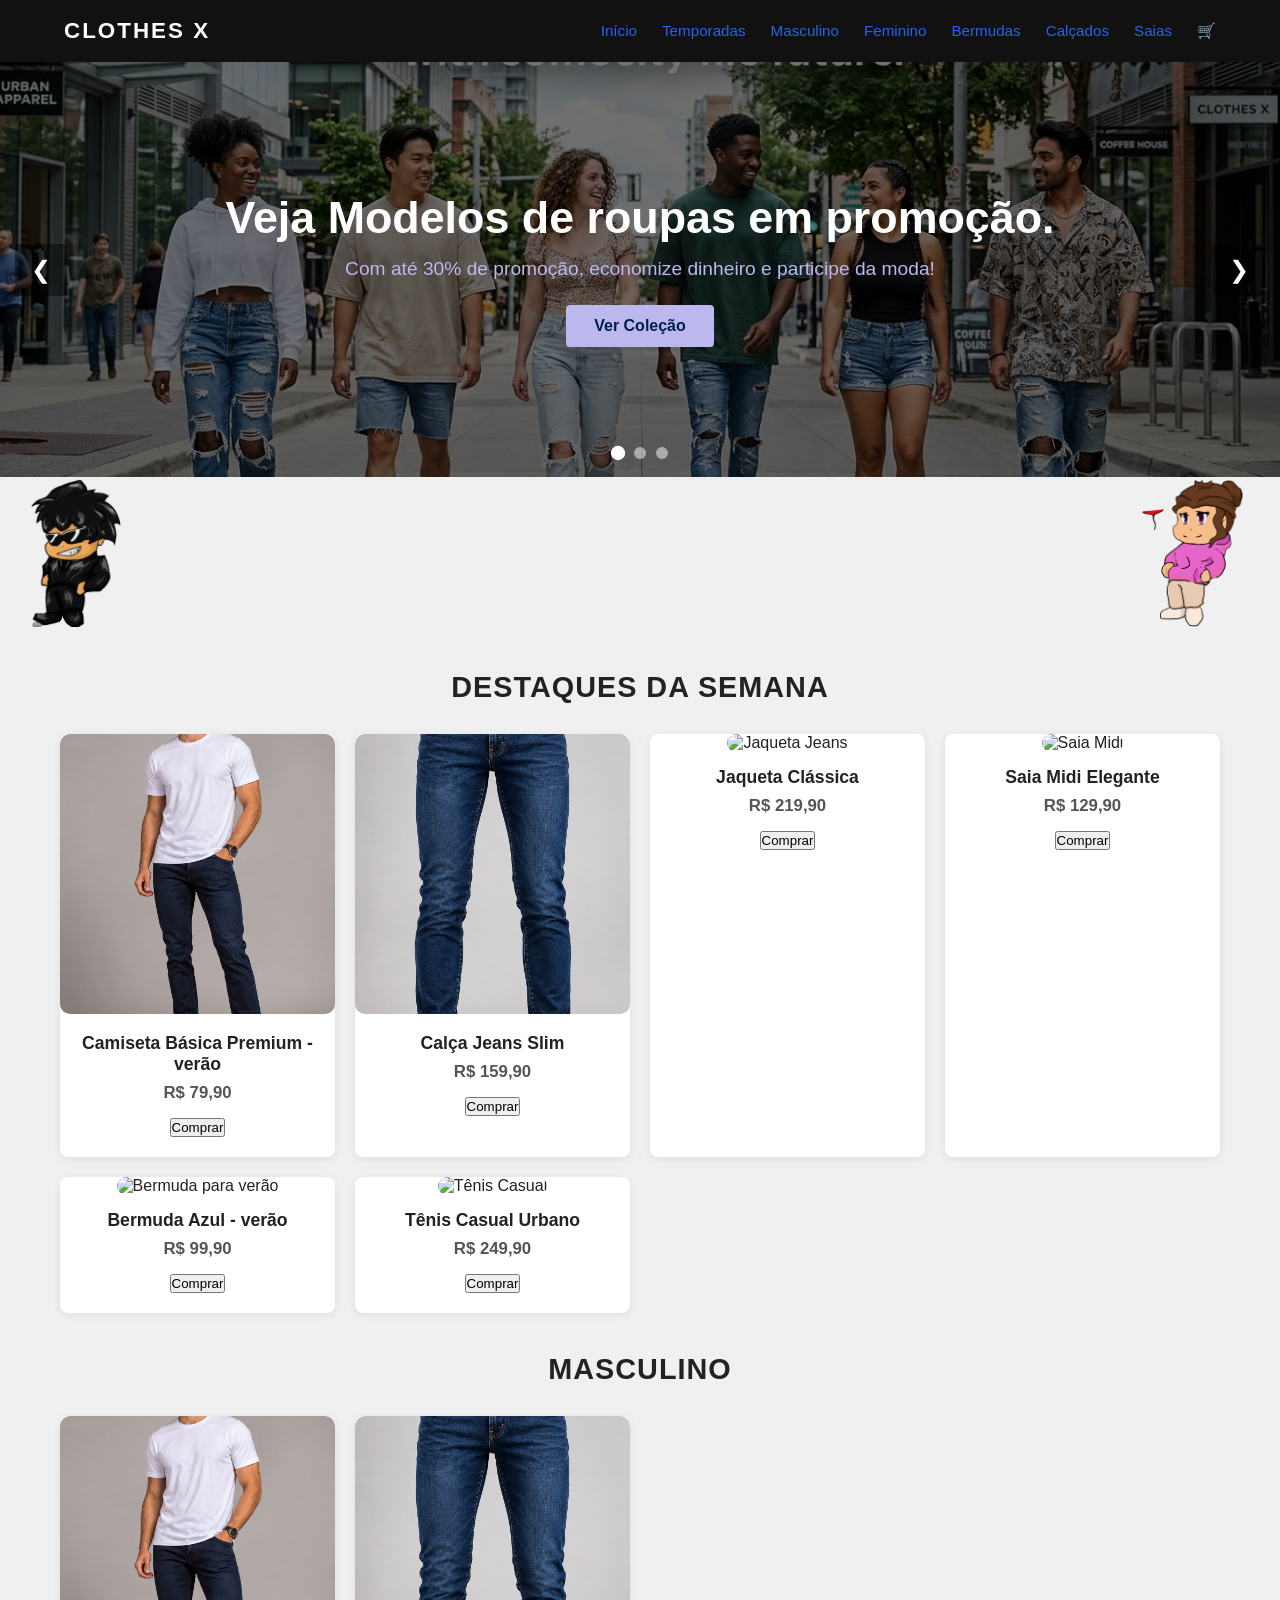
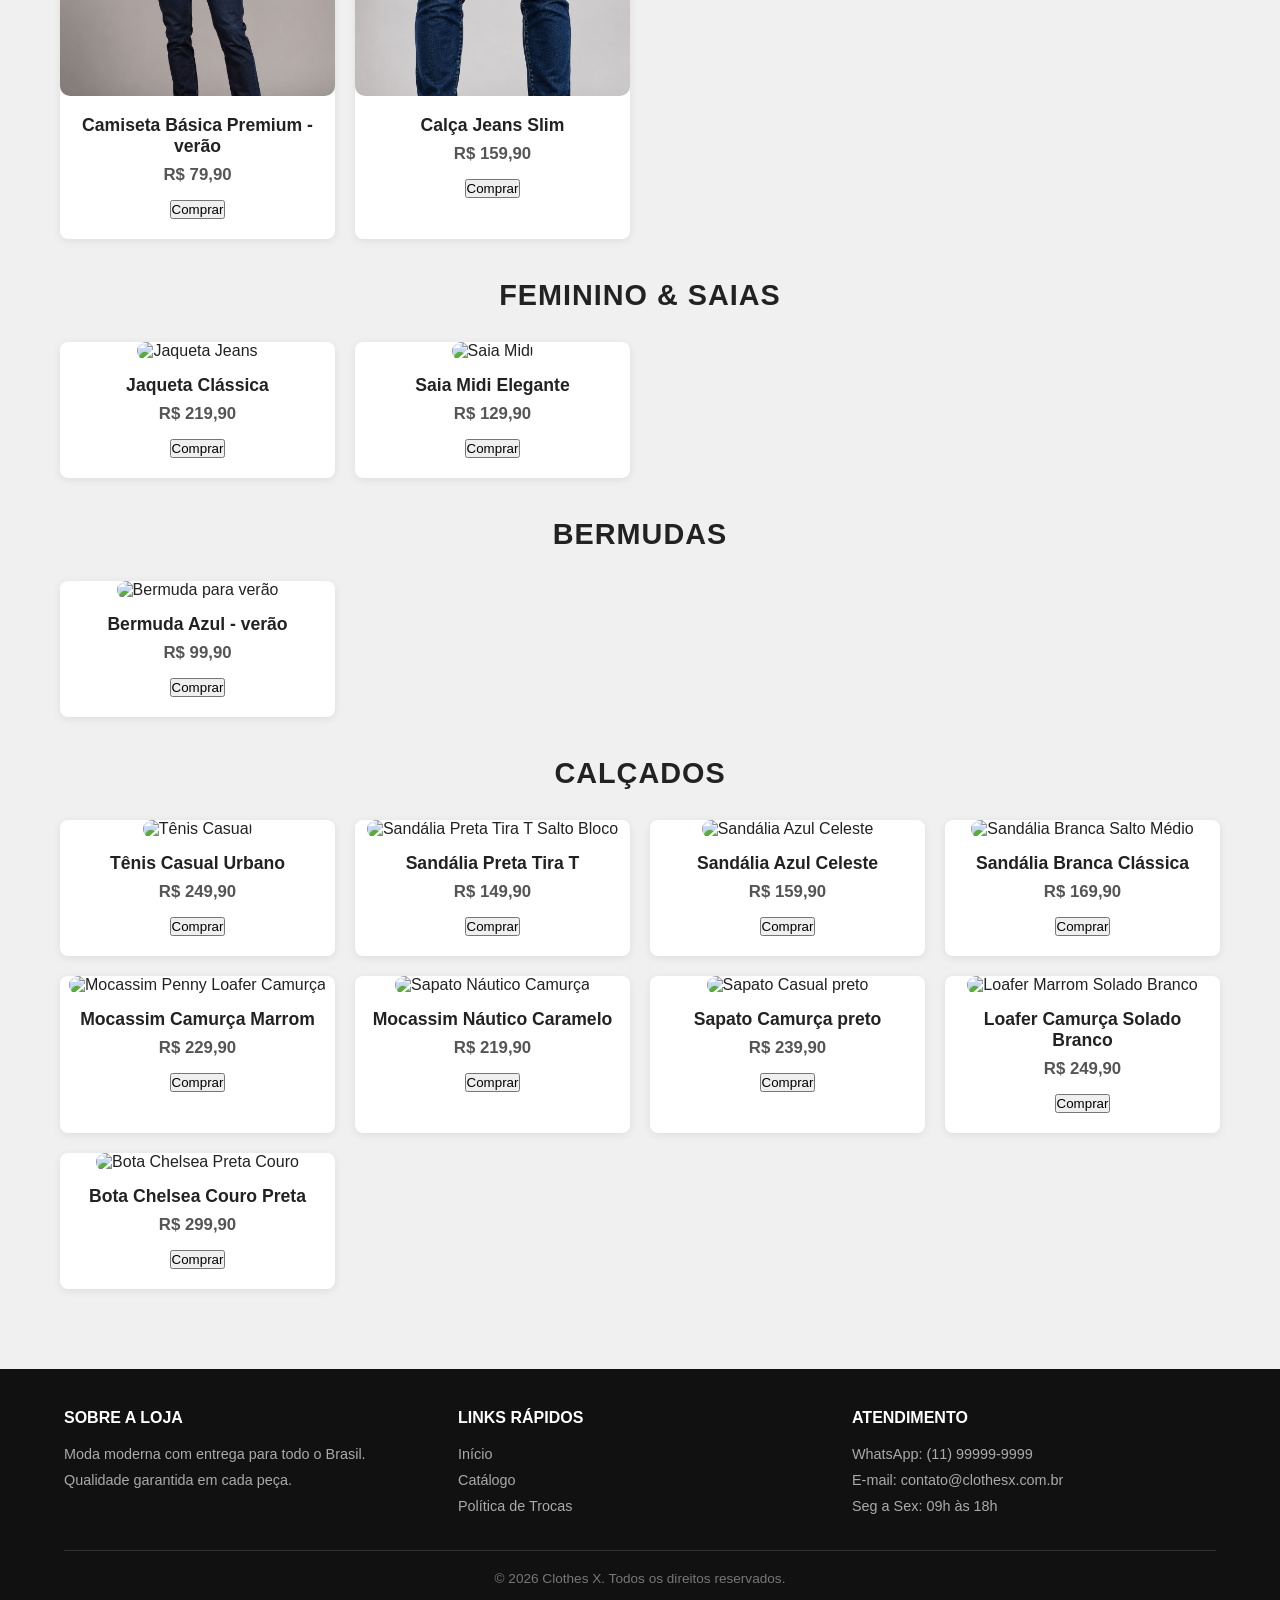
==== index.html @ 0aa99f35 "nao acabou :(" ====
<!DOCTYPE html>
<html lang="pt-br">
<head>
  <meta charset="UTF-8">
  <meta name="viewport" content="width=device-width, initial-scale=1.0">
  <title>Página inicial Clothes X</title>
  <link rel="stylesheet" href="style.css">
</head>
<body>

  <header>
    <div class="logo">Clothes X</div>
    <button class="menu-toggle" id="btn-menu" aria-label="Abrir Menu">☰</button>
    <nav id="menu-navegacao">
      <ul>
        <li><a href="#inicio" data-categoria="todos">Início</a></li>
        <li><a href="#produtos" data-categoria="temporadas">Temporadas</a></li>
        <li><a href="#secao-masculino" data-categoria="masculino">Masculino</a></li>
        <li><a href="#secao-feminino" data-categoria="feminino">Feminino</a></li>
        <li><a href="#secao-bermudas" data-categoria="bermudas">Bermudas</a></li>
        <li><a href="#secao-calcados" data-categoria="calcados">Calçados</a></li>
        <li><a href="#secao-feminino" data-categoria="saias">Saias</a></li>
        <li><a href="carrinho.html">🛒</a></li>
      </ul>
    </nav>
  </header>

  <main id="inicio">
    <section class="carrossel" aria-label="Destaques da Loja">
      <div class="slides-container" id="slides-container">
        <div class="slide" style="background-image: linear-gradient(rgba(0,0,0,0.55), rgba(0,0,0,0.55)), url(img/carrosel_economico.jpg);">
          <h1>Veja Modelos de roupas em promoção.</h1>
          <p>Com até 30% de promoção, economize dinheiro e participe da moda!</p>
          <a href="#produtos" class="btn-destaque">Ver Coleção</a>
        </div>

        <div class="slide" style="background-image: linear-gradient(rgba(0,0,0,0.55), rgba(0,0,0,0.55)), url(img/carrosel_temporada.jpg);">
          <h1>Modelos da Temporada</h1>
          <p>Acompanhe os modelos mais recentes e belos na época do verão e inverno.</p>
          <a href="#produtos" class="btn-destaque">Acompanhar Agora</a>
        </div>

        <div class="slide" style="background-image: linear-gradient(rgba(0,0,0,0.55), rgba(0,0,0,0.55)), url(img/carrosel_Terceiro.jpg);">
          <h1>Principais Buscas</h1>
          <p>Acompanhe os modelos de roupas mais acessados.</p>
          <a href="#produtos" class="btn-destaque">Visualizar Agora</a>
        </div>
      </div>

      <button class="seta seta-esquerda" id="btn-anterior" aria-label="Slide anterior">❮</button>
      <button class="seta seta-direita" id="btn-proximo" aria-label="Próximo slide">❯</button>

      <div class="indicadores" id="indicadores">
        <button class="bolinha ativa" data-index="0" aria-label="Ir para slide 1"></button>
        <button class="bolinha" data-index="1" aria-label="Ir para slide 2"></button>
        <button class="bolinha" data-index="2" aria-label="Ir para slide 3"></button>
      </div>
    </section>

    <section style="justify-content: space-between; display: flex; flex-direction: row;">
      <div>
        <img src="img/animate1.gif" alt="modelihos animados" width="150px" height="150px">
      </div>
      <div>
        <img src="img/animate2.gif" alt="modelihos animados" width="150px" height="150px">
      </div>
    </section>
      
    <section class="vitrine" id="produtos">
      <h2>Destaques da Semana</h2>
      <div class="grade-produtos" id="vitrine-destaques"></div>
    </section>

    <section class="vitrine" id="secao-masculino">
      <h2>Masculino</h2>
      <div class="grade-produtos">
        <div class="card-produto" id="produto1" data-views="0" data-categoria="masculino">
          <img src="img/produto1-camisa-casual-branca.png" alt="Camiseta Básica para verão">
          <h3>Camiseta Básica Premium - verão</h3>
          <p class="preco">R$ 79,90</p>
          <a href="#Camiseta_Básica_Premium-verão" style="color: black; text-decoration: none;"><button type="button">Comprar</button></a>
        </div>

        <div class="card-produto" id="produto2" data-views="0" data-categoria="masculino">
          <img src="img/produto2-calça-jeans-azul.png" alt="Calça Jeans">
          <h3>Calça Jeans Slim</h3>
          <p class="preco">R$ 159,90</p>
          <a href="#Calça_Jeans_Slim" style="color: black; text-decoration: none;"><button type="button">Comprar</button></a>
        </div>
        <div></div>
        <div></div>
      </div>
    </section>

    <section class="vitrine" id="secao-feminino">
      <h2>Feminino & Saias</h2>
      <div class="grade-produtos">
        <div class="card-produto" id="produto3" data-views="0" data-categoria="feminino temporadas">
          <img src="img/fem4_mod_inver.jpg" alt="Jaqueta Jeans">
          <h3>Jaqueta Clássica</h3>
          <p class="preco">R$ 219,90</p>
          <a href="#Jaqueta_Clássica" style="color: black; text-decoration: none;"><button type="button">Comprar</button></a>
        </div>

        <div class="card-produto" id="produto6" data-views="0" data-categoria="feminino saias">
          <img src="img/saia_fem.jpg" alt="Saia Midi">
          <h3>Saia Midi Elegante</h3>
          <p class="preco">R$ 129,90</p>
          <a href="#Saia_Midi_Elegante" style="color: black; text-decoration: none;"><button type="button">Comprar</button></a>
        </div>
        <div></div>
        <div></div>
      </div>
    </section>

    <section class="vitrine" id="secao-bermudas">
      <h2>Bermudas</h2>
      <div class="grade-produtos">
        <div class="card-produto" id="produto4" data-views="0" data-categoria="masculino bermudas">
          <img src="img/mas1_mod_ver.jpg" alt="Bermuda para verão">
          <h3>Bermuda Azul - verão</h3>
          <p class="preco">R$ 99,90</p>
          <a href="#Bermuda_Azul-verão" style="color: black; text-decoration: none;"><button type="button">Comprar</button></a>
        </div>
        <div></div>
        <div></div>
        <div></div>
      </div>
    </section>

    <section class="vitrine" id="secao-calcados">
      <h2>Calçados</h2>
      <div class="grade-produtos">
        <div class="card-produto" id="produto5" data-views="0" data-categoria="masculino feminino calcados">
          <img src="img/calçados11.jpg" alt="Tênis Casual">
          <h3>Tênis Casual Urbano</h3>
          <p class="preco">R$ 249,90</p>
          <a href="#Tênis_Casual_Urbano" style="color: black; text-decoration: none;"><button type="button">Comprar</button></a>
        </div>

        <div class="card-produto" id="produto7" data-views="0" data-categoria="feminino calcados">
          <img src="img/cal_fem_ver1.jpg" alt="Sandália Preta Tira T Salto Bloco">
          <h3>Sandália Preta Tira T</h3>
          <p class="preco">R$ 149,90</p>
          <a href="#Sandália_Preta_Tira_T" style="color: black; text-decoration: none;"><button type="button">Comprar</button></a>
        </div>

        <div class="card-produto" id="produto9" data-views="0" data-categoria="feminino calcados temporadas">
          <img src="img/cal_fem_ver3.jpg" alt="Sandália Azul Celeste">
          <h3>Sandália Azul Celeste</h3>
          <p class="preco">R$ 159,90</p>
          <a href="#Sandália_Azul_Celeste" style="color: black; text-decoration: none;"><button type="button">Comprar</button></a>
        </div>

        <div class="card-produto" id="produto10" data-views="0" data-categoria="feminino calcados">
          <img src="img/cal_fem_ver4.jpg" alt="Sandália Branca Salto Médio">
          <h3>Sandália Branca Clássica</h3>
          <p class="preco">R$ 169,90</p>
          <a href="#Sandália_Branca_Clássica" style="color: black; text-decoration: none;"><button type="button">Comprar</button></a>
        </div>

        <div class="card-produto" id="produto12" data-views="0" data-categoria="masculino calcados">
          <img src="img/calçados1.jpg" alt="Mocassim Penny Loafer Camurça">
          <h3>Mocassim Camurça Marrom</h3>
          <p class="preco">R$ 229,90</p>
          <a href="#Mocassim_Camurça_Marrom" style="color: black; text-decoration: none;"><button type="button">Comprar</button></a>
        </div>

        <div class="card-produto" id="produto13" data-views="0" data-categoria="masculino calcados temporadas">
          <img src="img/calçados2.jpg" alt="Sapato Náutico Camurça">
          <h3>Mocassim Náutico Caramelo</h3>
          <p class="preco">R$ 219,90</p>
          <a href="#Mocassim_Náutico_Caramelo" style="color: black; text-decoration: none;"><button type="button">Comprar</button></a>
        </div>

        <div class="card-produto" id="produto14" data-views="0" data-categoria="masculino calcados">
          <img src="img/calçados3.jpg" alt="Sapato Casual preto">
          <h3>Sapato Camurça preto</h3>
          <p class="preco">R$ 239,90</p>
          <a href="#Sapato_Camurça_preto" style="color: black; text-decoration: none;"><button type="button">Comprar</button></a>
        </div>

        <div class="card-produto" id="produto15" data-views="0" data-categoria="masculino calcados">
          <img src="img/calçados4.jpg" alt="Loafer Marrom Solado Branco">
          <h3>Loafer Camurça Solado Branco</h3>
          <p class="preco">R$ 249,90</p>
          <a href="#Loafer_Camurça_Solado_Branco" style="color: black; text-decoration: none;"><button type="button">Comprar</button></a>
        </div>

        <div class="card-produto" id="produto16" data-views="0" data-categoria="masculino calcados temporadas">
          <img src="img/calçados5.jpg" alt="Bota Chelsea Preta Couro">
          <h3>Bota Chelsea Couro Preta</h3>
          <p class="preco">R$ 299,90</p>
          <a href="#Bota_Chelsea_Couro_Preta" style="color: black; text-decoration: none;"><button type="button">Comprar</button></a>
        </div>
      </div>
    </section>
  </main>

  <footer id="contato">
    <div class="footer-conteudo">
      <div class="footer-coluna">
        <h4>Sobre a Loja</h4>
        <p>Moda moderna com entrega para todo o Brasil. Qualidade garantida em cada peça.</p>
      </div>

      <div class="footer-coluna">
        <h4>Links Rápidos</h4>
        <a href="#inicio">Início</a>
        <a href="#produtos">Catálogo</a>
        <a href="#">Política de Trocas</a>
      </div>

      <div class="footer-coluna">
        <h4>Atendimento</h4>
        <p>WhatsApp: (11) 99999-9999</p>
        <p>E-mail: contato@clothesx.com.br</p>
        <p>Seg a Sex: 09h às 18h</p>
      </div>
    </div>

    <div class="footer-direitos">
      &copy; 2026 Clothes X. Todos os direitos reservados.
    </div>
  </footer>

  <!-- Popups / Modais dos Produtos -->
  <div id="Camiseta_Básica_Premium-verão" class="overlayton">
    <div class="popup">
      <img src="img/produto1-camisa-casual-branca.png" alt="Camiseta Básica para verão" width="200px" height="200px">
      <h3>Camiseta Básica Premium - verão</h3>
      <p class="preco">R$ 79,90</p>
      <button type="button" class="btn-comprar" data-produto-id="produto1">Comprar</button>
      <button type="button" class="btn-fechar" data-produto-id="produto1">Fechar</button>
    </div>
  </div>

  <div id="Calça_Jeans_Slim" class="overlayton">
    <div class="popup">
      <img src="img/produto2-calça-jeans-azul.png" alt="Calça Jeans" width="200px" height="200px">
      <h3>Calça Jeans Slim</h3>
      <p class="preco">R$ 159,90</p>
      <button type="button" class="btn-comprar" data-produto-id="produto2">Comprar</button>
      <button type="button" class="btn-fechar" data-produto-id="produto2">Fechar</button>
    </div>
  </div>

  <div id="Jaqueta_Clássica" class="overlayton">
    <div class="popup">
      <img src="img/fem4_mod_inver.jpg" alt="Jaqueta Jeans" width="200px" height="200px">
      <h3>Jaqueta Clássica</h3>
      <p class="preco">R$ 219,90</p>
      <button type="button" class="btn-comprar" data-produto-id="produto3">Comprar</button>
      <button type="button" class="btn-fechar" data-produto-id="produto3">Fechar</button>
    </div>
  </div>

  <div id="Saia_Midi_Elegante" class="overlayton">
    <div class="popup">
      <img src="img/saia_fem.jpg" alt="Saia Midi" width="200px" height="200px">
      <h3>Saia Midi Elegante</h3>
      <p class="preco">R$ 129,90</p>
      <button type="button" class="btn-comprar" data-produto-id="produto6">Comprar</button>
      <button type="button" class="btn-fechar" data-produto-id="produto6">Fechar</button>
    </div>
  </div>

  <div id="Bermuda_Azul-verão" class="overlayton">
    <div class="popup">
      <img src="img/mas1_mod_ver.jpg" alt="Bermuda para verão" width="200px" height="200px">
      <h3>Bermuda Azul - verão</h3>
      <p class="preco">R$ 99,90</p>
      <button type="button" class="btn-comprar" data-produto-id="produto4">Comprar</button>
      <button type="button" class="btn-fechar" data-produto-id="produto4">Fechar</button>
    </div>
  </div>

  <div id="Tênis_Casual_Urbano" class="overlayton">
    <div class="popup">
      <img src="img/calçados11.jpg" alt="Tênis Casual" width="200px" height="200px">
      <h3>Tênis Casual Urbano</h3>
      <p class="preco">R$ 249,90</p>
      <button type="button" class="btn-comprar" data-produto-id="produto5">Comprar</button>
      <button type="button" class="btn-fechar" data-produto-id="produto5">Fechar</button>
    </div>
  </div>

  <div id="Sandália_Preta_Tira_T" class="overlayton">
    <div class="popup">
      <img src="img/cal_fem_ver1.jpg" alt="Sandália Preta Tira T Salto Bloco" width="200px" height="200px">
      <h3>Sandália Preta Tira T</h3>
      <p class="preco">R$ 149,90</p>
      <button type="button" class="btn-comprar" data-produto-id="produto7">Comprar</button>
      <button type="button" class="btn-fechar" data-produto-id="produto7">Fechar</button>
    </div>
  </div>

  <div id="Sandália_Azul_Celeste" class="overlayton">
    <div class="popup">
      <img src="img/cal_fem_ver3.jpg" alt="Sandália Azul Celeste" width="200px" height="200px">
      <h3>Sandália Azul Celeste</h3>
      <p class="preco">R$ 159,90</p>
      <button type="button" class="btn-comprar" data-produto-id="produto9">Comprar</button>
      <button type="button" class="btn-fechar" data-produto-id="produto9">Fechar</button>
    </div>
  </div>

  <div id="Sandália_Branca_Clássica" class="overlayton">
    <div class="popup">
      <img src="img/cal_fem_ver4.jpg" alt="Sandália Branca Salto Médio" width="200px" height="200px">
      <h3>Sandália Branca Clássica</h3>
      <p class="preco">R$ 169,90</p>
      <button type="button" class="btn-comprar" data-produto-id="produto10">Comprar</button>
      <button type="button" class="btn-fechar" data-produto-id="produto10">Fechar</button>
    </div>
  </div>

  <div id="Mocassim_Camurça_Marrom" class="overlayton">
    <div class="popup">
      <img src="img/calçados1.jpg" alt="Mocassim Penny Loafer Camurça" width="200px" height="200px">
      <h3>Mocassim Camurça Marrom</h3>
      <p class="preco">R$ 229,90</p>
      <button type="button" class="btn-comprar" data-produto-id="produto12">Comprar</button>
      <button type="button" class="btn-fechar" data-produto-id="produto12">Fechar</button>
    </div>
  </div>

  <div id="Mocassim_Náutico_Caramelo" class="overlayton">
    <div class="popup">
      <img src="img/calçados2.jpg" alt="Sapato Náutico Camurça" width="200px" height="200px">
      <h3>Mocassim Náutico Caramelo</h3>
      <p class="preco">R$ 219,90</p>
      <button type="button" class="btn-comprar" data-produto-id="produto13">Comprar</button>
      <button type="button" class="btn-fechar" data-produto-id="produto13">Fechar</button>
    </div>
  </div>

  <div id="Sapato_Camurça_preto" class="overlayton">
    <div class="popup">
      <img src="img/calçados3.jpg" alt="Sapato Casual preto" width="200px" height="200px">
      <h3>Sapato Camurça preto</h3>
      <p class="preco">R$ 239,90</p>
      <button type="button" class="btn-comprar" data-produto-id="produto14">Comprar</button>
      <button type="button" class="btn-fechar" data-produto-id="produto14">Fechar</button>
    </div>
  </div>

  <div id="Loafer_Camurça_Solado_Branco" class="overlayton">
    <div class="popup">
      <img src="img/calçados4.jpg" alt="Loafer Marrom Solado Branco" width="200px" height="200px">
      <h3>Loafer Camurça Solado Branco</h3>
      <p class="preco">R$ 249,90</p>
      <button type="button" class="btn-comprar" data-produto-id="produto15">Comprar</button>
      <button type="button" class="btn-fechar" data-produto-id="produto15">Fechar</button>
    </div>
  </div>

  <div id="Bota_Chelsea_Couro_Preta" class="overlayton">
    <div class="popup">
      <img src="img/calçados5.jpg" alt="Bota Chelsea Preta Couro" width="200px" height="200px">
      <h3>Bota Chelsea Couro Preta</h3>
      <p class="preco">R$ 299,90</p>
      <button type="button" class="btn-comprar" data-produto-id="produto16">Comprar</button>
      <button type="button" class="btn-fechar" data-produto-id="produto16">Fechar</button>
    </div>
  </div>

  <script src="script.js"></script>
</body>
</html>
---- style.css ----
.popup {
  background: white;
  padding: 30px;
  border-radius: 10px;
  text-align: center;
  font-family: sans-serif;
}
*{
    margin: 0;
    padding: 0;
    box-sizing: border-box;
    font-family: 'Segoe UI', Tahoma, Geneva, Verdana, sans-serif;
}
html{
    scroll-behavior: smooth;
}
body{
    background-color: rgb(240, 240, 240);
    color: rgb(34, 34, 34);
    display: flex;
    flex-direction: column;
    min-height: 100vh;
}
:root{
    --Cor_central: rgb(188, 184, 238);
    --Cor_secundaria: rgb(1, 31, 75);
    --Cor_destaque: rgb(37, 99, 235);
}

header{
      background-color: #111;
      color: #fff;
      padding: 18px 5%;
      display: flex;
      position: sticky;
      top: 0;
      justify-content: space-between;
      align-items: center;
      z-index: 100;
}

.logo{
    font-size: 1.4rem;
    font-weight: bold;
    text-transform: uppercase;
    letter-spacing: 2px;
}
 .menu-toggle {
      display: none;
      background: none;
      border: none;
      color: #fff;
      font-size: 1.8rem;
      cursor: pointer;
    }

nav ul{
    list-style: none;
    display: flex;
    gap:25px
}
nav a{
    color: var(--Cor_destaque);
    text-decoration: none;
    font-size: 0.95rem;
    transition: color 0.3s;
}
nav a:hover{
    color: var(--Cor_central);
}

main{
    flex: 1;
}

.carrossel{
    position: relative;
    width: 100%;
    overflow: hidden;
}
.slides-container{
    display: flex;
    transition: transform 0.5s ease-in-out;
}
 .slide {
      min-width: 100%;
      color: rgb(255, 255, 255);
      text-align: center;
      padding: clamp(70px, 13vw, 130px) 20px;
      background-size: cover;
      background-position: center;
    }

    .slide h1 {
      font-size: clamp(1.8rem, 4vw, 2.8rem);
      margin-bottom: 15px;
    }

    .slide p {
      font-size: clamp(1rem, 2vw, 1.2rem);
      margin-bottom: 25px;
      color: var(--Cor_central);
    }
    .btn-destaque {
      display: inline-block;
      background-color: var(--Cor_central);
      color: var(--Cor_secundaria);
      padding: 12px 28px;
      text-decoration: none;
      font-weight: bold;
      border-radius: 4px;
      transition: background 0.3s;
    }

    .btn-destaque:hover {
      background-color: var(--Cor_secundaria);
      color: var(--Cor_destaque);
    }
 .seta {
      position: absolute;
      top: 50%;
      transform: translateY(-50%);
      background-color: rgba(0, 0, 0, 0.45);
      color: #fff;
      border: none;
      font-size: 1.5rem;
      padding: 12px 16px;
      cursor: pointer;
      border-radius: 4px;
      transition: background 0.3s;
      z-index: 10;
    }

    .seta:hover {
      background-color: rgba(0, 0, 0, 0.8);
    }

    .seta-esquerda {
      left: 15px;
    }

    .seta-direita {
      right: 15px;
    }

 .indicadores {
      position: absolute;
      bottom: 18px;
      left: 50%;
      transform: translateX(-50%);
      display: flex;
      gap: 10px;
      z-index: 10;
    }

    .bolinha {
      width: 12px;
      height: 12px;
      border-radius: 50%;
      background-color: rgba(255, 255, 255, 0.5);
      border: none;
      cursor: pointer;
      transition: background 0.3s, transform 0.3s;
    }

    .bolinha.ativa {
      background-color: #fff;
      transform: scale(1.2);
    }
    .vitrine {
      max-width: 1200px;
      margin: 40px auto;
      padding: 0 20px;
    }

    .vitrine h2 {
      text-align: center;
      margin-bottom: 30px;
      font-size: clamp(1.4rem, 3vw, 1.8rem);
      text-transform: uppercase;
      letter-spacing: 1px;
    }

    .grade-produtos {
      display: grid;
      grid-template-columns: repeat(auto-fit, minmax(240px, 1fr));
      gap: 20px;
    }

    .card-produto {
      background: #fff;
      border-radius: 8px;
      overflow: hidden;
      box-shadow: 0 2px 8px rgba(0,0,0,0.08);
      text-align: center;
      padding-bottom: 20px;
      transition: transform 0.2s;
    }

    .card-produto:hover {
      transform: translateY(-5px);
    }

    .card-produto img {
      width: 100%;
      height: 280px;
      object-fit: cover;
    }

    .card-produto h3 {
      margin: 15px 10px 8px;
      font-size: 1.1rem;
    }

    .preco {
      color: #555;
      font-weight: bold;
      font-size: 1.05rem;
      margin-bottom: 15px;
    }

    .btn-comprar {
      background-color: #111;
      color: #fff;
      border: none;
      padding: 12px 24px;
      border-radius: 4px;
      cursor: pointer;
      font-size: 0.95rem;
      width: 80%;
      max-width: 200px;
    }

    .btn-comprar:hover {
      background-color: #333;
    }

    .btn-fechar {
      background-color: #e2e8f0;
      color: #111;
      border: none;
      padding: 10px 20px;
      border-radius: 4px;
      cursor: pointer;
      font-size: 0.95rem;
      margin-top: 10px;
      width: 80%;
      max-width: 200px;
    }

    .btn-fechar:hover {
      background-color: #cbd5e1;
    }
 footer {
      background-color: #111;
      color: #ccc;
      padding: 40px 5% 20px;
      margin-top: 40px;
    }

    .footer-conteudo {
      max-width: 1200px;
      margin: 0 auto;
      display: grid;
      grid-template-columns: repeat(auto-fit, minmax(200px, 1fr));
      gap: 30px;
      margin-bottom: 30px;
    }

    .footer-coluna h4 {
      color: #fff;
      margin-bottom: 15px;
      font-size: 1rem;
      text-transform: uppercase;
    }

    .footer-coluna p, .footer-coluna a {
      color: #aaa;
      font-size: 0.9rem;
      line-height: 1.8;
      text-decoration: none;
      display: block;
    }

    .footer-coluna a:hover {
      color: #fff;
    }

    .footer-direitos {
      text-align: center;
      border-top: 1px solid #333;
      padding-top: 20px;
      font-size: 0.85rem;
      color: #777;
    }
    @media (max-width: 768px) {
      .menu-toggle {
        display: block;
      }

      nav {
        position: absolute;
        top: 100%;
        left: 0;
        width: 100%;
        background-color: #1a1a1a;
        max-height: 0;
        overflow: hidden;
        transition: max-height 0.3s ease-out;
      }

      nav.ativo {
        max-height: 420px;
        border-top: 1px solid #333;
      }

      nav ul {
        flex-direction: column;
        padding: 15px 5%;
        gap: 15px;
      }

      nav a {
        display: block;
        padding: 8px 0;
        font-size: 1.05rem;
      }

      .seta {
        padding: 8px 12px;
        font-size: 1.2rem;
      }

      .grade-produtos {
        grid-template-columns: repeat(auto-fit, minmax(160px, 1fr));
        gap: 15px;
      }

      .card-produto img {
        height: 210px;
      }

      .footer-conteudo {
        text-align: center;
      }
    }
    img{
    border-radius: 10px;
}.overlayton {
  position: fixed;
  top: 0;
  left: 0;
  width: 100%;
  height: 100%;
  background: rgba(0, 0, 0, 0.8);
  display: flex;
  align-items: center;
  justify-content: center;
  z-index: 200;

  opacity: 0;
  pointer-events: none;
  transition: opacity 0.3s;
}

.overlayton:target,
.overlayton.aberto {
  opacity: 1;
  pointer-events: auto;
}
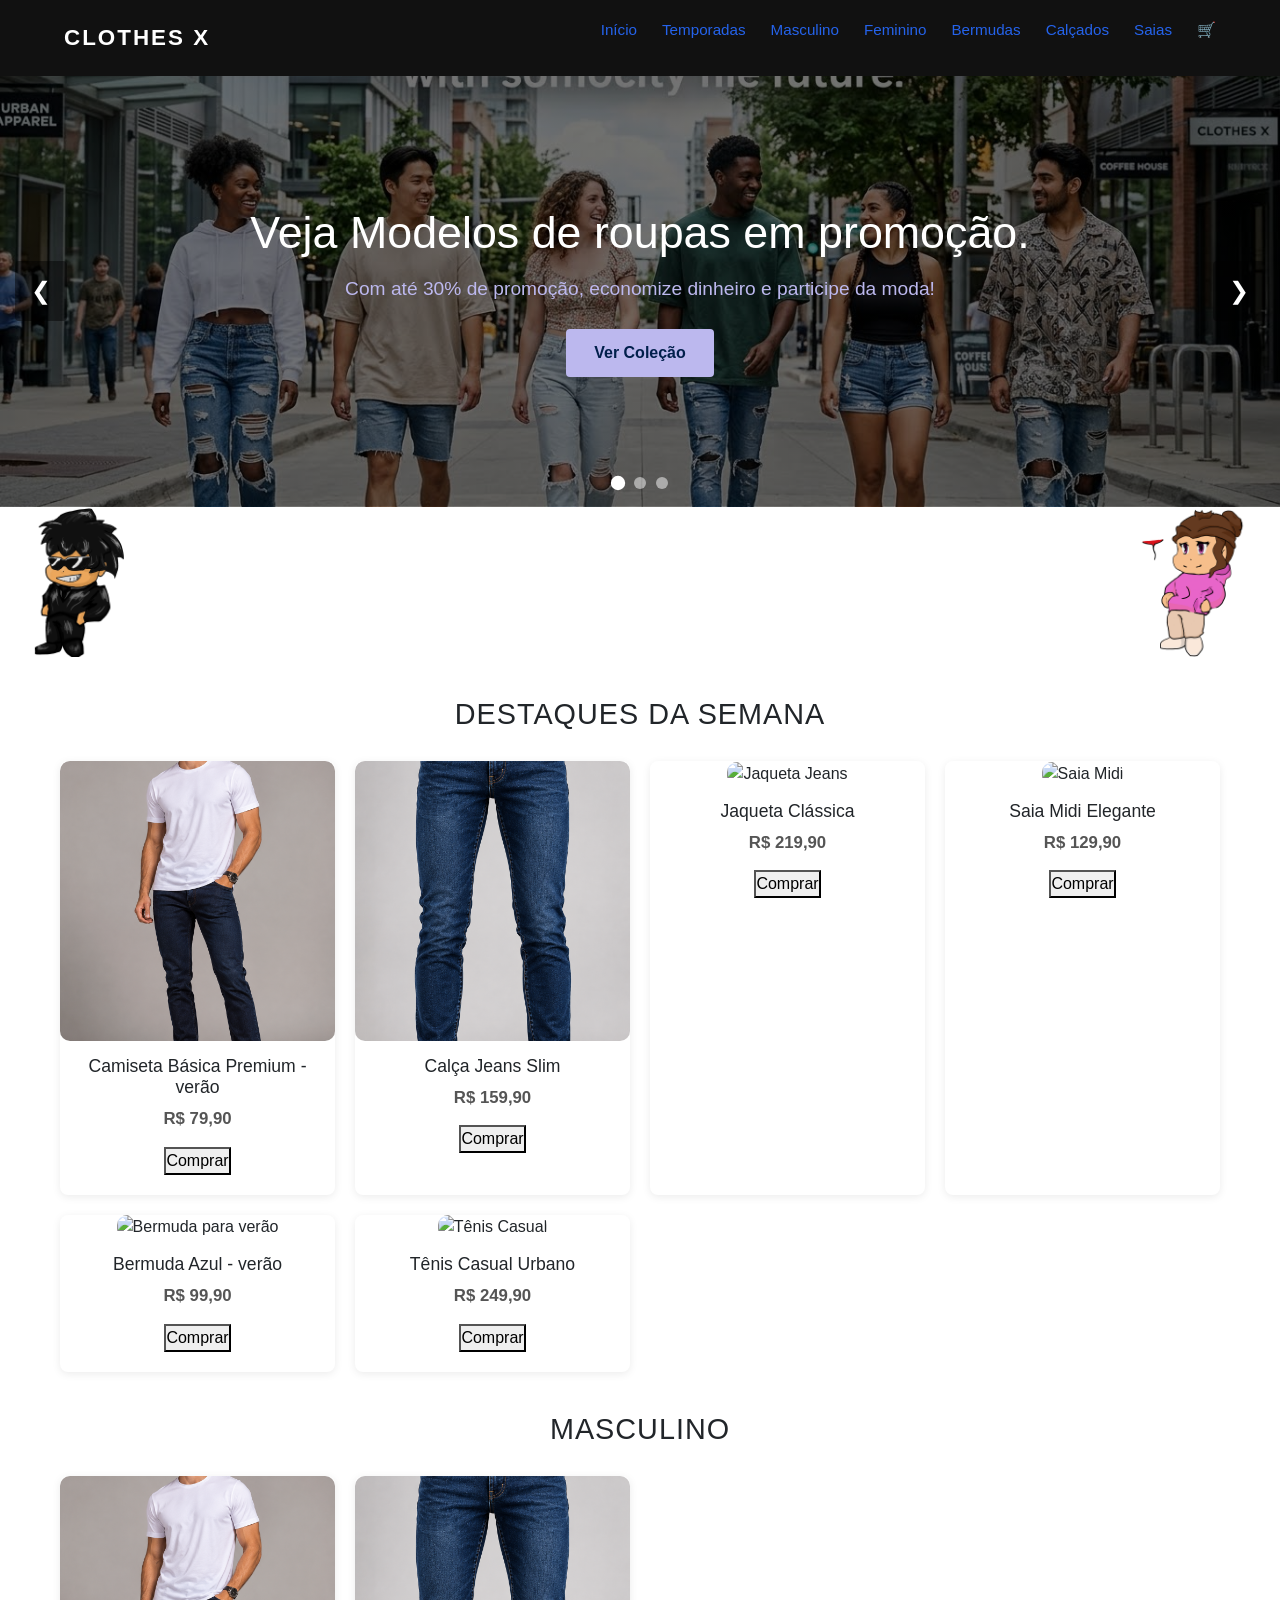
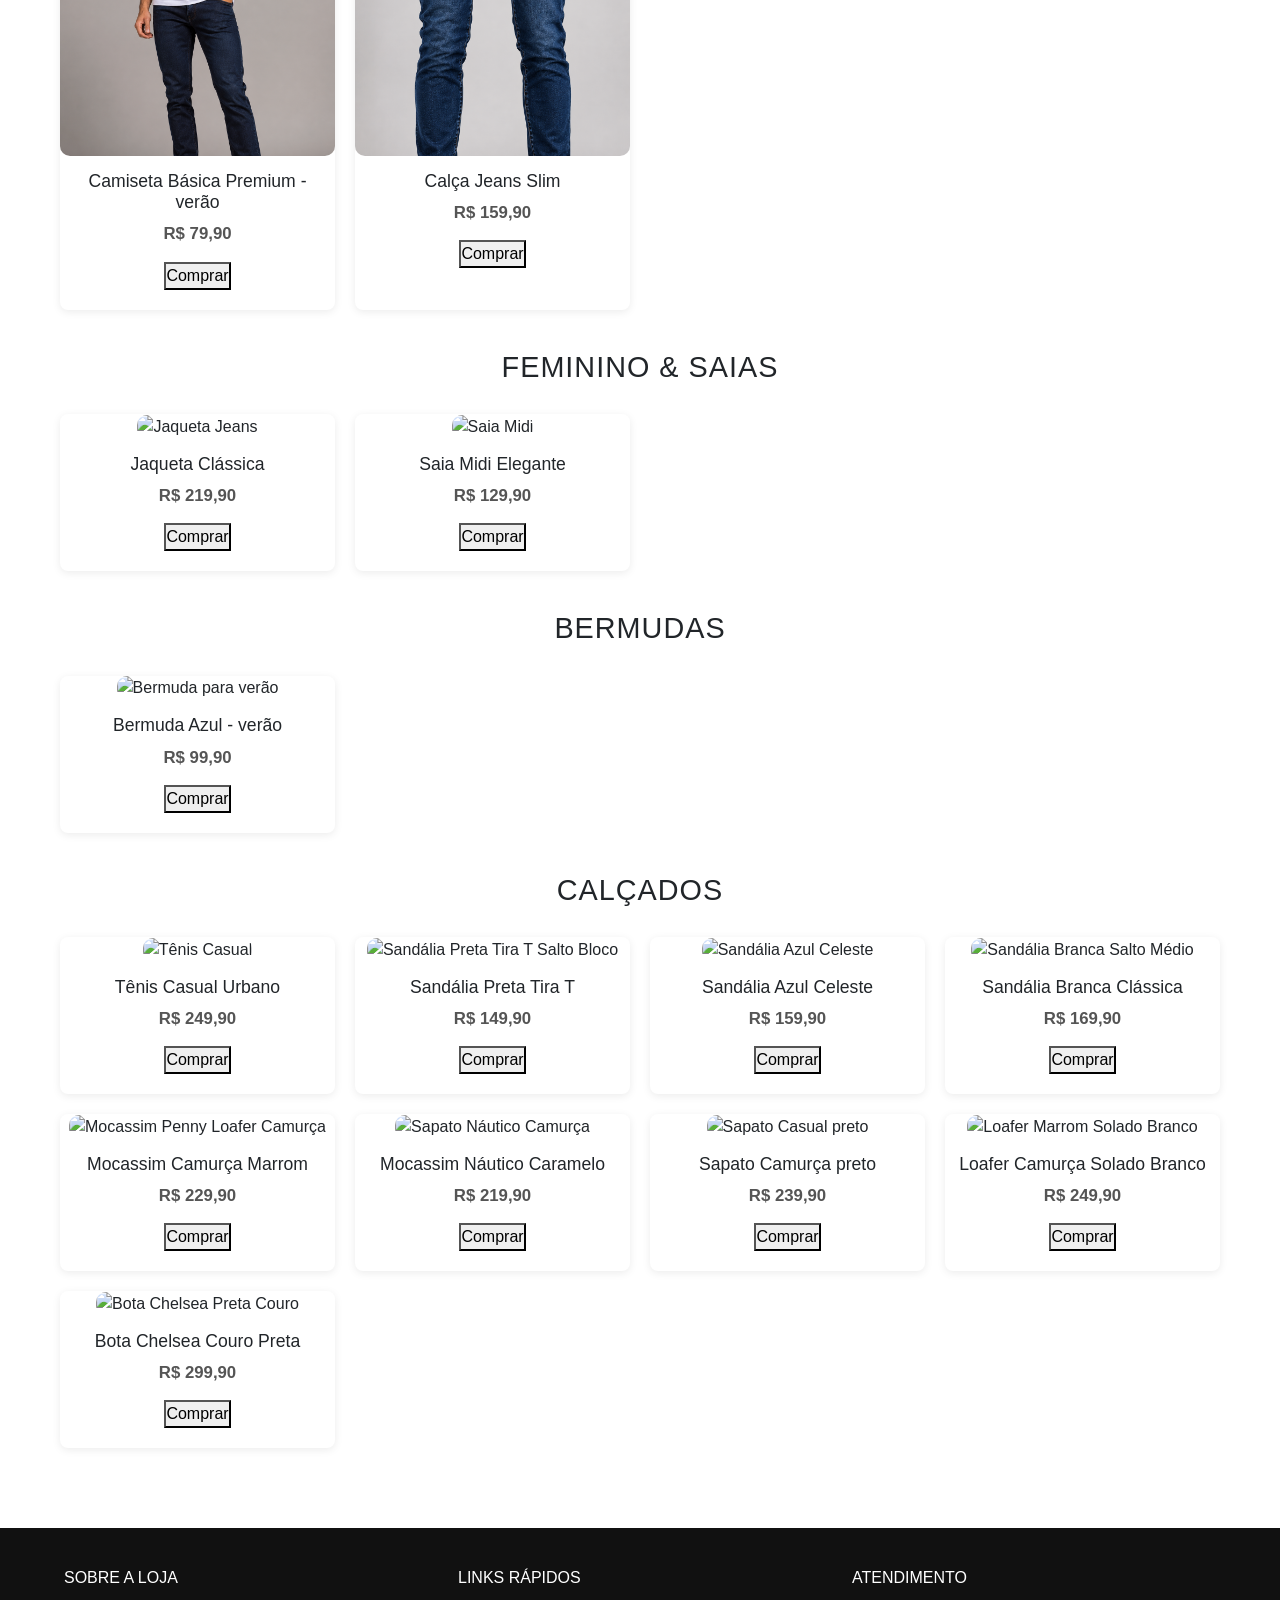
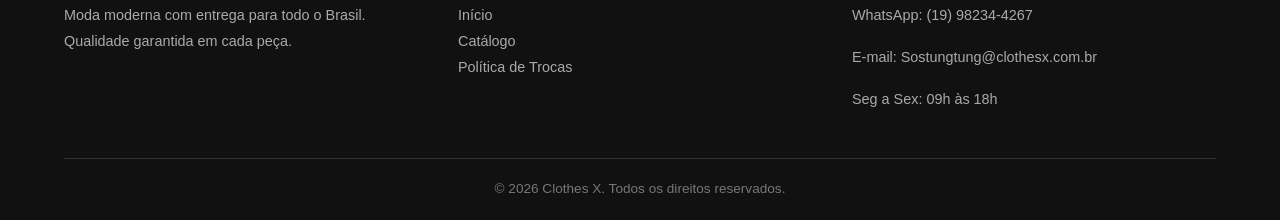
==== commit 162f952d: "mais um, de novo" ====
--- a/index.html
+++ b/index.html
@@ -5,6 +5,7 @@
   <meta name="viewport" content="width=device-width, initial-scale=1.0">
   <title>Página inicial Clothes X</title>
   <link rel="stylesheet" href="style.css">
+  <link rel="stylesheet" href="css/bootstrap.min.css">
 </head>
 <body>
 
@@ -26,6 +27,7 @@
   </header>
 
   <main id="inicio">
+    
     <section class="carrossel" aria-label="Destaques da Loja">
       <div class="slides-container" id="slides-container">
         <div class="slide" style="background-image: linear-gradient(rgba(0,0,0,0.55), rgba(0,0,0,0.55)), url(img/carrosel_economico.jpg);">
@@ -73,6 +75,7 @@
 
     <section class="vitrine" id="secao-masculino">
       <h2>Masculino</h2>
+      
       <div class="grade-produtos">
         <div class="card-produto" id="produto1" data-views="0" data-categoria="masculino">
           <img src="img/produto1-camisa-casual-branca.png" alt="Camiseta Básica para verão">
@@ -208,13 +211,13 @@
         <h4>Links Rápidos</h4>
         <a href="#inicio">Início</a>
         <a href="#produtos">Catálogo</a>
-        <a href="#">Política de Trocas</a>
+        <a href="ajuda.html">Política de Trocas</a>
       </div>
 
       <div class="footer-coluna">
         <h4>Atendimento</h4>
-        <p>WhatsApp: (11) 99999-9999</p>
-        <p>E-mail: contato@clothesx.com.br</p>
+        <p>WhatsApp: (19) 98234-4267</p>
+        <p>E-mail: Sostungtung@clothesx.com.br</p>
         <p>Seg a Sex: 09h às 18h</p>
       </div>
     </div>
@@ -224,7 +227,7 @@
     </div>
   </footer>
 
-  <!-- Popups / Modais dos Produtos -->
+
   <div id="Camiseta_Básica_Premium-verão" class="overlayton">
     <div class="popup">
       <img src="img/produto1-camisa-casual-branca.png" alt="Camiseta Básica para verão" width="200px" height="200px">
@@ -365,6 +368,7 @@
     </div>
   </div>
 
+  <script src="js/bootstrap.min.js"></script>
   <script src="script.js"></script>
 </body>
 </html>
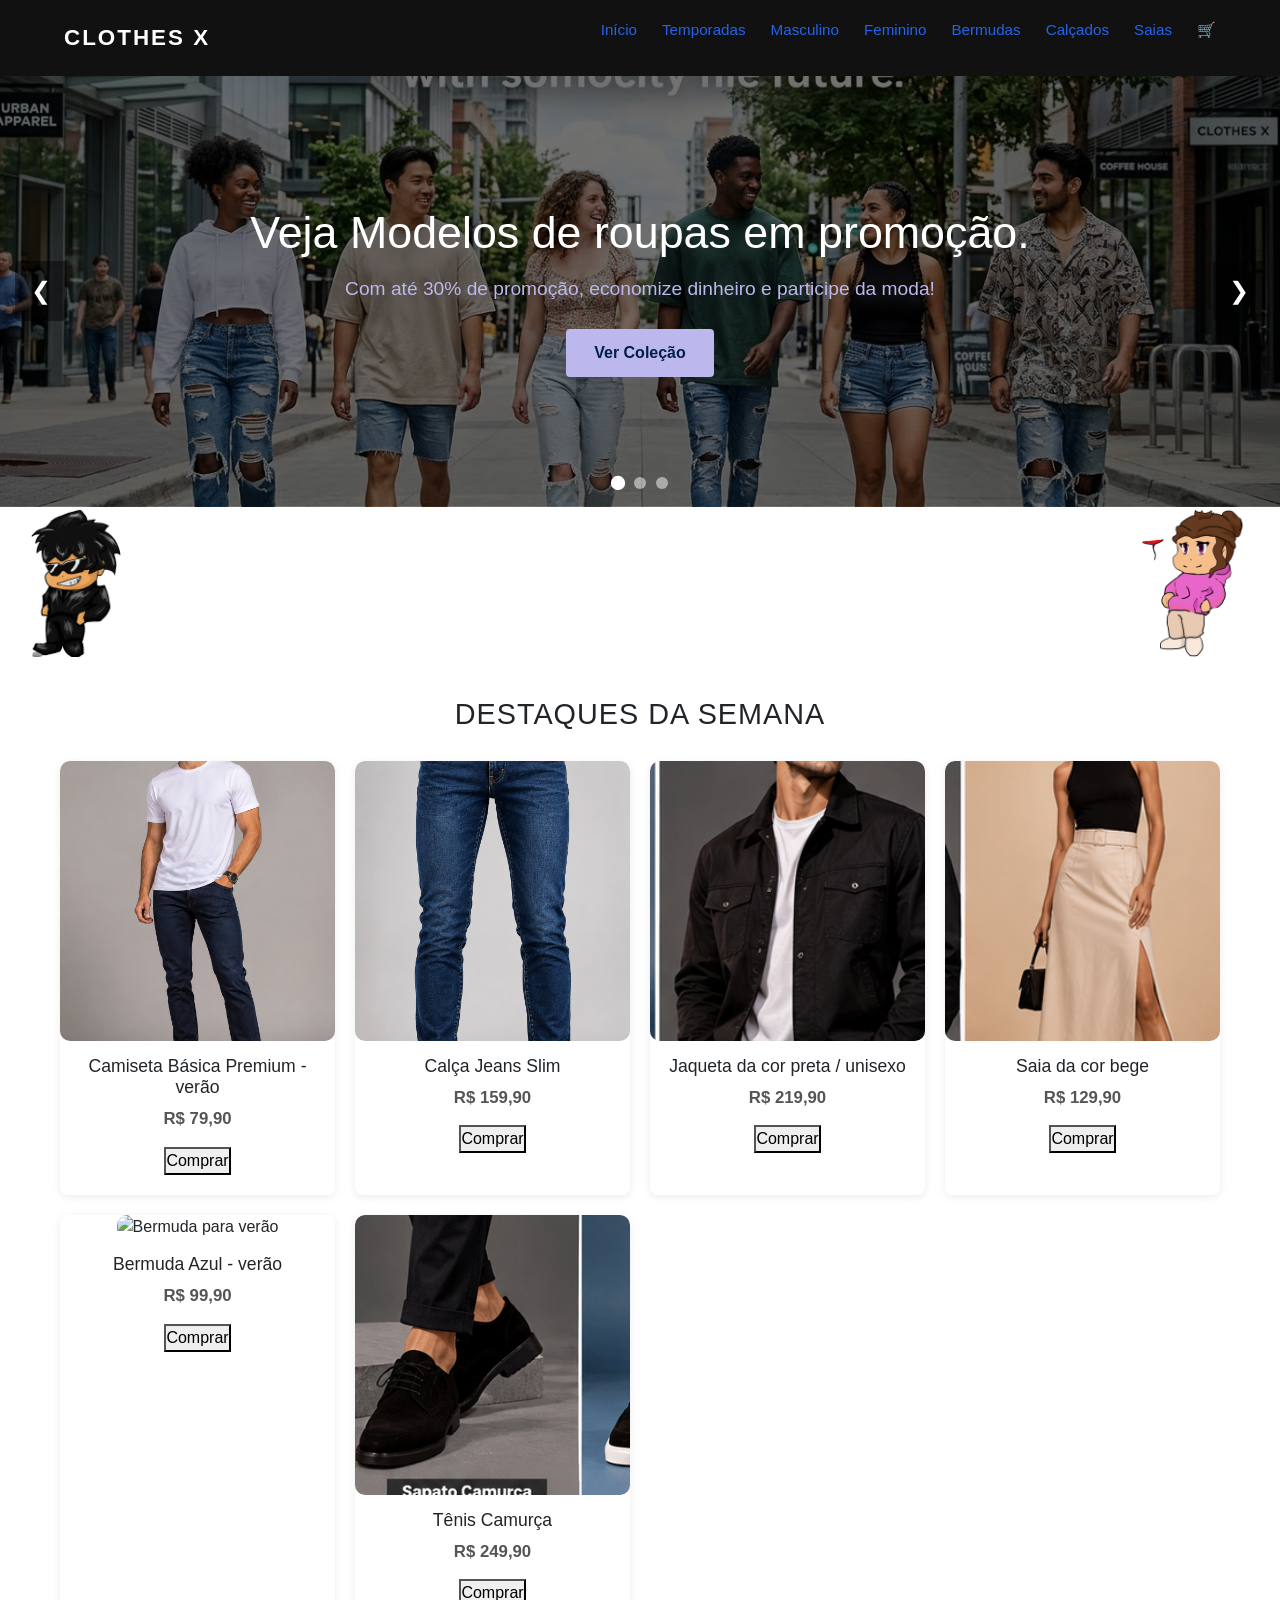
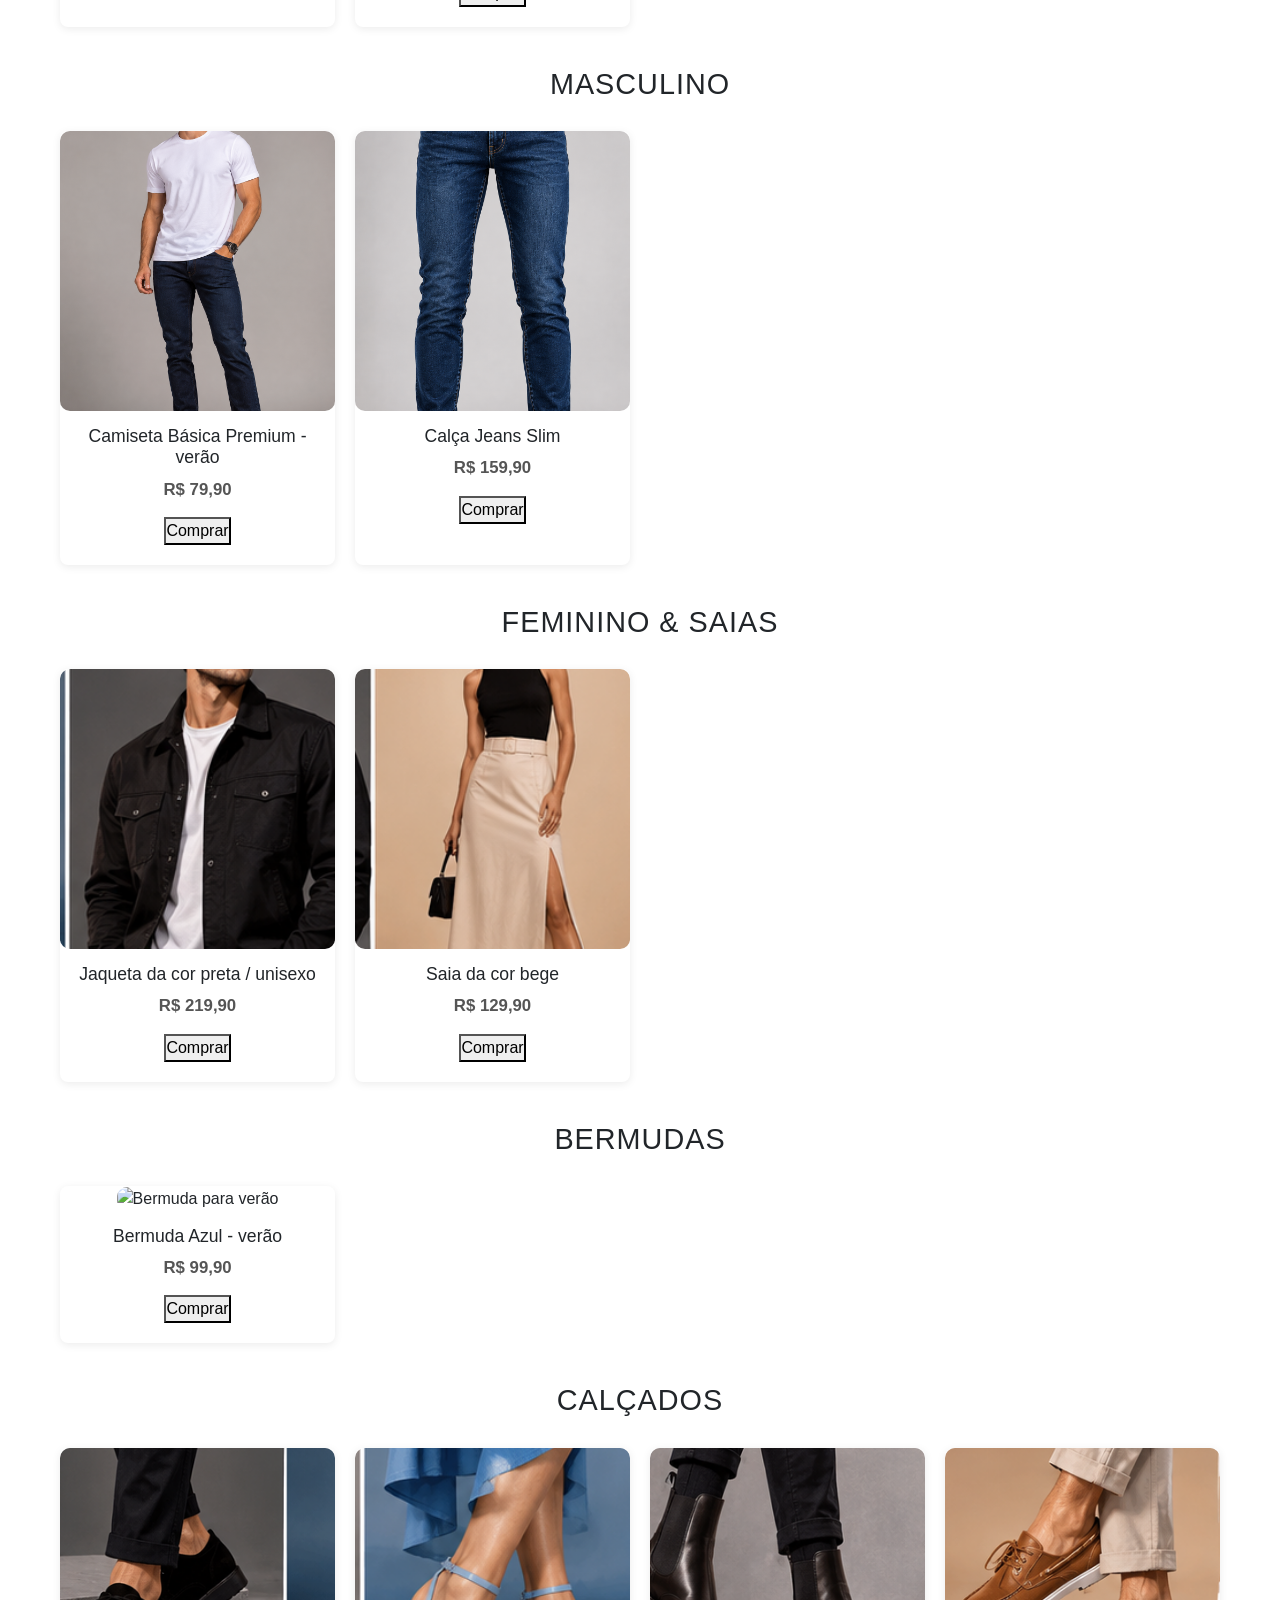
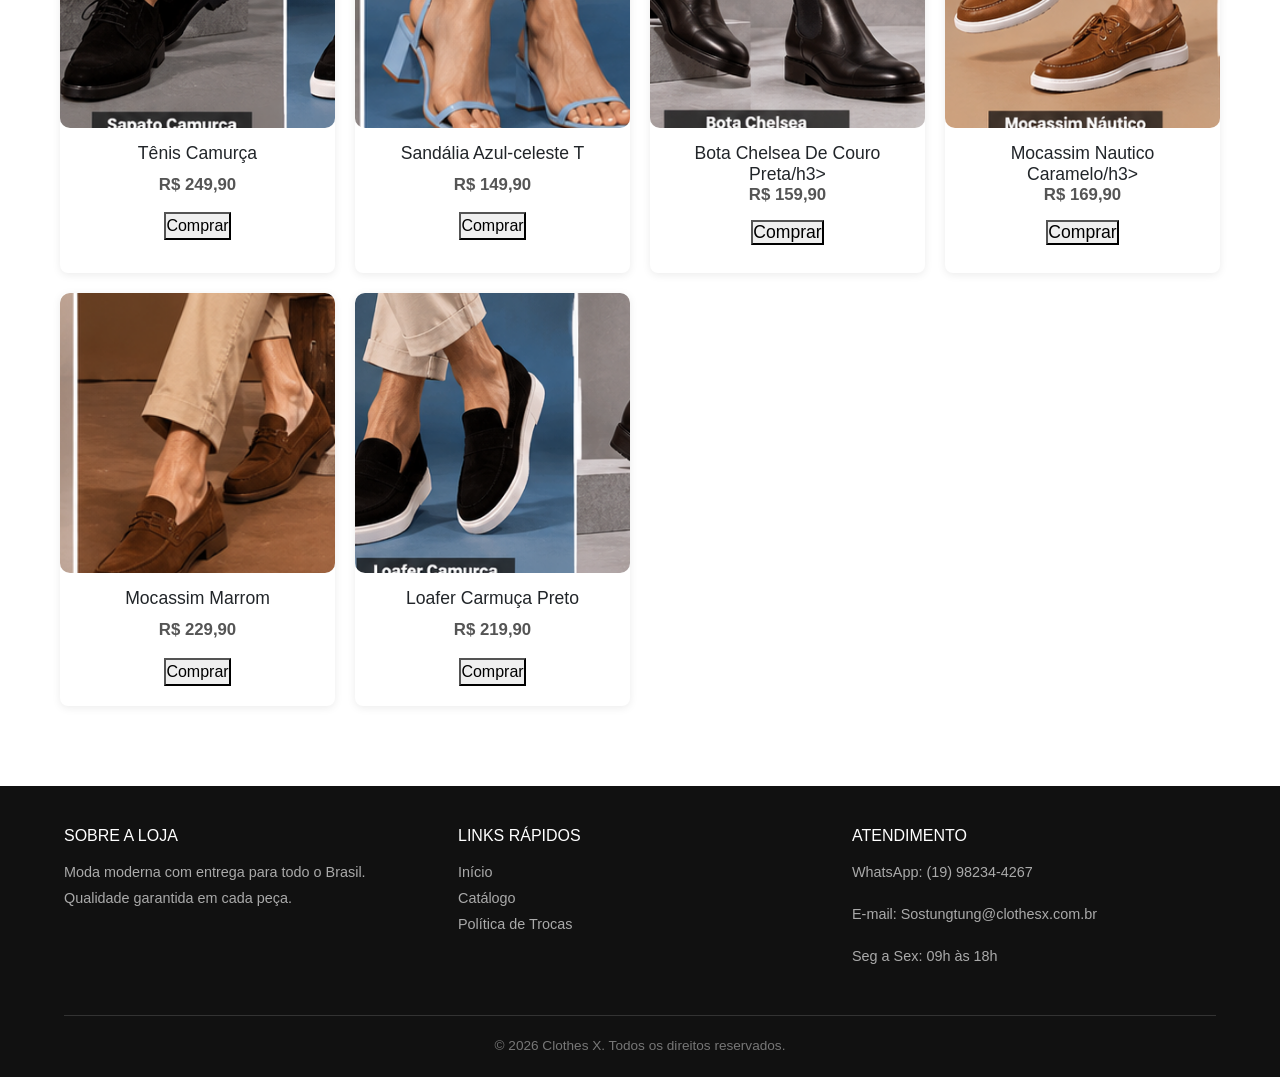
==== commit 5a19fa1a: "se fuder" ====
--- a/index.html
+++ b/index.html
@@ -99,15 +99,15 @@
       <h2>Feminino & Saias</h2>
       <div class="grade-produtos">
         <div class="card-produto" id="produto3" data-views="0" data-categoria="feminino temporadas">
-          <img src="img/fem4_mod_inver.jpg" alt="Jaqueta Jeans">
-          <h3>Jaqueta Clássica</h3>
+          <img src="img/produto3-jaqueta-preta.png" alt="Jaqueta Jeans">
+          <h3>Jaqueta da cor preta / unisexo</h3>
           <p class="preco">R$ 219,90</p>
           <a href="#Jaqueta_Clássica" style="color: black; text-decoration: none;"><button type="button">Comprar</button></a>
         </div>
 
         <div class="card-produto" id="produto6" data-views="0" data-categoria="feminino saias">
-          <img src="img/saia_fem.jpg" alt="Saia Midi">
-          <h3>Saia Midi Elegante</h3>
+          <img src="img/produto4-saia-bege.png" alt="Saia Midi">
+          <h3>Saia da cor bege</h3>
           <p class="preco">R$ 129,90</p>
           <a href="#Saia_Midi_Elegante" style="color: black; text-decoration: none;"><button type="button">Comprar</button></a>
         </div>
@@ -120,7 +120,7 @@
       <h2>Bermudas</h2>
       <div class="grade-produtos">
         <div class="card-produto" id="produto4" data-views="0" data-categoria="masculino bermudas">
-          <img src="img/mas1_mod_ver.jpg" alt="Bermuda para verão">
+          <img src="img/prjpg" alt="Bermuda para verão">
           <h3>Bermuda Azul - verão</h3>
           <p class="preco">R$ 99,90</p>
           <a href="#Bermuda_Azul-verão" style="color: black; text-decoration: none;"><button type="button">Comprar</button></a>
@@ -135,66 +135,45 @@
       <h2>Calçados</h2>
       <div class="grade-produtos">
         <div class="card-produto" id="produto5" data-views="0" data-categoria="masculino feminino calcados">
-          <img src="img/calçados11.jpg" alt="Tênis Casual">
-          <h3>Tênis Casual Urbano</h3>
+          <img src="img/produto7-sapato-carmuça-preto.png" alt="Tênis Casual">
+          <h3>Tênis Camurça</h3>
           <p class="preco">R$ 249,90</p>
           <a href="#Tênis_Casual_Urbano" style="color: black; text-decoration: none;"><button type="button">Comprar</button></a>
         </div>
 
         <div class="card-produto" id="produto7" data-views="0" data-categoria="feminino calcados">
-          <img src="img/cal_fem_ver1.jpg" alt="Sandália Preta Tira T Salto Bloco">
-          <h3>Sandália Preta Tira T</h3>
+          <img src="img/produto4-sandalia-azul-celeste.png" alt="Sandália Preta Tira T Salto Bloco">
+          <h3>Sandália Azul-celeste T</h3>
           <p class="preco">R$ 149,90</p>
           <a href="#Sandália_Preta_Tira_T" style="color: black; text-decoration: none;"><button type="button">Comprar</button></a>
         </div>
 
         <div class="card-produto" id="produto9" data-views="0" data-categoria="feminino calcados temporadas">
-          <img src="img/cal_fem_ver3.jpg" alt="Sandália Azul Celeste">
-          <h3>Sandália Azul Celeste</h3>
+          <img src="img/produto9-Bota-Chelsea-couro-preta.png" alt="Sandália Azul Celeste">
+          <h3>Bota Chelsea De Couro Preta/h3>
           <p class="preco">R$ 159,90</p>
           <a href="#Sandália_Azul_Celeste" style="color: black; text-decoration: none;"><button type="button">Comprar</button></a>
         </div>
 
         <div class="card-produto" id="produto10" data-views="0" data-categoria="feminino calcados">
-          <img src="img/cal_fem_ver4.jpg" alt="Sandália Branca Salto Médio">
-          <h3>Sandália Branca Clássica</h3>
+          <img src="img/produto6-Mocassim-nautico-caramelo.png" alt="Sandália Branca Salto Médio">
+          <h3>Mocassim Nautico Caramelo/h3>
           <p class="preco">R$ 169,90</p>
           <a href="#Sandália_Branca_Clássica" style="color: black; text-decoration: none;"><button type="button">Comprar</button></a>
         </div>
 
         <div class="card-produto" id="produto12" data-views="0" data-categoria="masculino calcados">
-          <img src="img/calçados1.jpg" alt="Mocassim Penny Loafer Camurça">
-          <h3>Mocassim Camurça Marrom</h3>
+          <img src="img/produto5-mocassim-marrom.png" alt="Mocassim Penny Loafer Camurça">
+          <h3>Mocassim Marrom</h3>
           <p class="preco">R$ 229,90</p>
           <a href="#Mocassim_Camurça_Marrom" style="color: black; text-decoration: none;"><button type="button">Comprar</button></a>
         </div>
 
         <div class="card-produto" id="produto13" data-views="0" data-categoria="masculino calcados temporadas">
-          <img src="img/calçados2.jpg" alt="Sapato Náutico Camurça">
-          <h3>Mocassim Náutico Caramelo</h3>
+          <img src="img/produto8-Loafer-carmuça-preto.png" alt="Sapato Náutico Camurça">
+          <h3>Loafer Carmuça Preto</h3>
           <p class="preco">R$ 219,90</p>
           <a href="#Mocassim_Náutico_Caramelo" style="color: black; text-decoration: none;"><button type="button">Comprar</button></a>
-        </div>
-
-        <div class="card-produto" id="produto14" data-views="0" data-categoria="masculino calcados">
-          <img src="img/calçados3.jpg" alt="Sapato Casual preto">
-          <h3>Sapato Camurça preto</h3>
-          <p class="preco">R$ 239,90</p>
-          <a href="#Sapato_Camurça_preto" style="color: black; text-decoration: none;"><button type="button">Comprar</button></a>
-        </div>
-
-        <div class="card-produto" id="produto15" data-views="0" data-categoria="masculino calcados">
-          <img src="img/calçados4.jpg" alt="Loafer Marrom Solado Branco">
-          <h3>Loafer Camurça Solado Branco</h3>
-          <p class="preco">R$ 249,90</p>
-          <a href="#Loafer_Camurça_Solado_Branco" style="color: black; text-decoration: none;"><button type="button">Comprar</button></a>
-        </div>
-
-        <div class="card-produto" id="produto16" data-views="0" data-categoria="masculino calcados temporadas">
-          <img src="img/calçados5.jpg" alt="Bota Chelsea Preta Couro">
-          <h3>Bota Chelsea Couro Preta</h3>
-          <p class="preco">R$ 299,90</p>
-          <a href="#Bota_Chelsea_Couro_Preta" style="color: black; text-decoration: none;"><button type="button">Comprar</button></a>
         </div>
       </div>
     </section>
@@ -338,35 +317,7 @@
     </div>
   </div>
 
-  <div id="Sapato_Camurça_preto" class="overlayton">
-    <div class="popup">
-      <img src="img/calçados3.jpg" alt="Sapato Casual preto" width="200px" height="200px">
-      <h3>Sapato Camurça preto</h3>
-      <p class="preco">R$ 239,90</p>
-      <button type="button" class="btn-comprar" data-produto-id="produto14">Comprar</button>
-      <button type="button" class="btn-fechar" data-produto-id="produto14">Fechar</button>
-    </div>
-  </div>
-
-  <div id="Loafer_Camurça_Solado_Branco" class="overlayton">
-    <div class="popup">
-      <img src="img/calçados4.jpg" alt="Loafer Marrom Solado Branco" width="200px" height="200px">
-      <h3>Loafer Camurça Solado Branco</h3>
-      <p class="preco">R$ 249,90</p>
-      <button type="button" class="btn-comprar" data-produto-id="produto15">Comprar</button>
-      <button type="button" class="btn-fechar" data-produto-id="produto15">Fechar</button>
-    </div>
-  </div>
-
-  <div id="Bota_Chelsea_Couro_Preta" class="overlayton">
-    <div class="popup">
-      <img src="img/calçados5.jpg" alt="Bota Chelsea Preta Couro" width="200px" height="200px">
-      <h3>Bota Chelsea Couro Preta</h3>
-      <p class="preco">R$ 299,90</p>
-      <button type="button" class="btn-comprar" data-produto-id="produto16">Comprar</button>
-      <button type="button" class="btn-fechar" data-produto-id="produto16">Fechar</button>
-    </div>
-  </div>
+ 
 
   <script src="js/bootstrap.min.js"></script>
   <script src="script.js"></script>
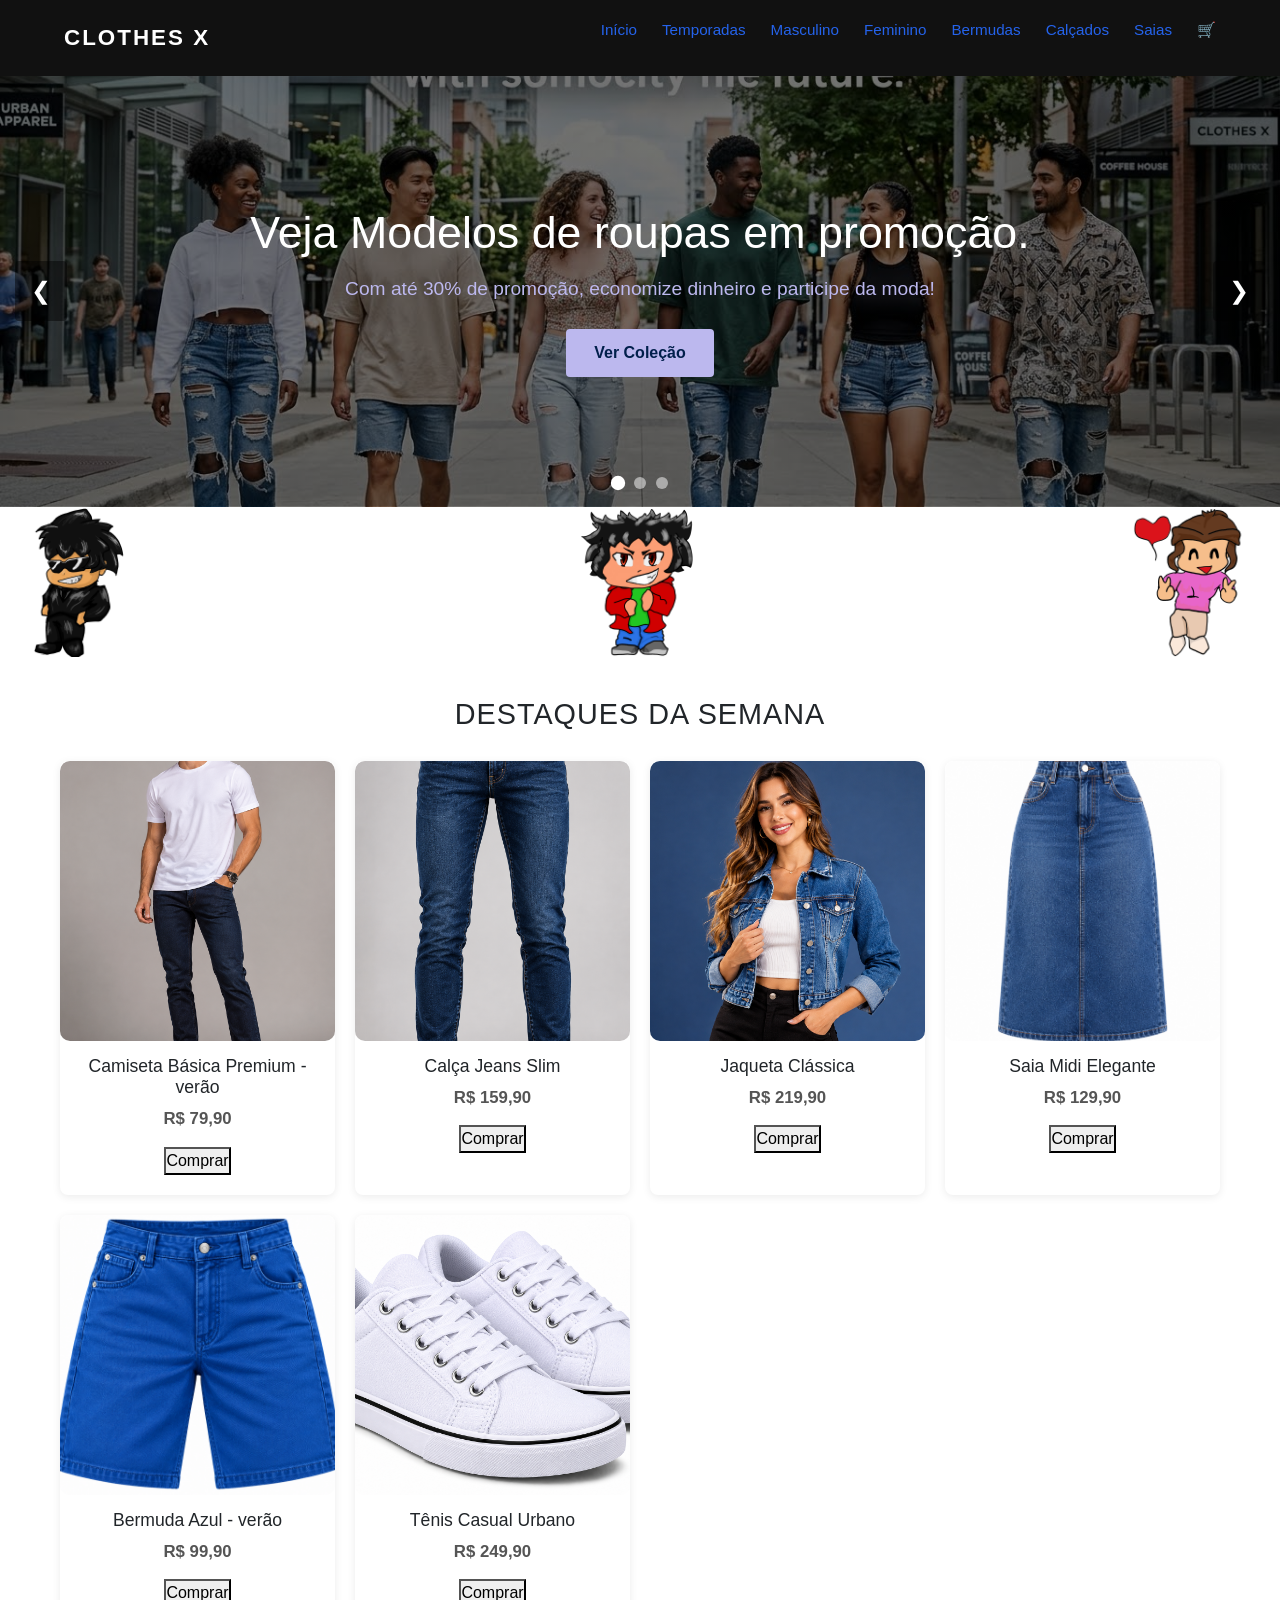
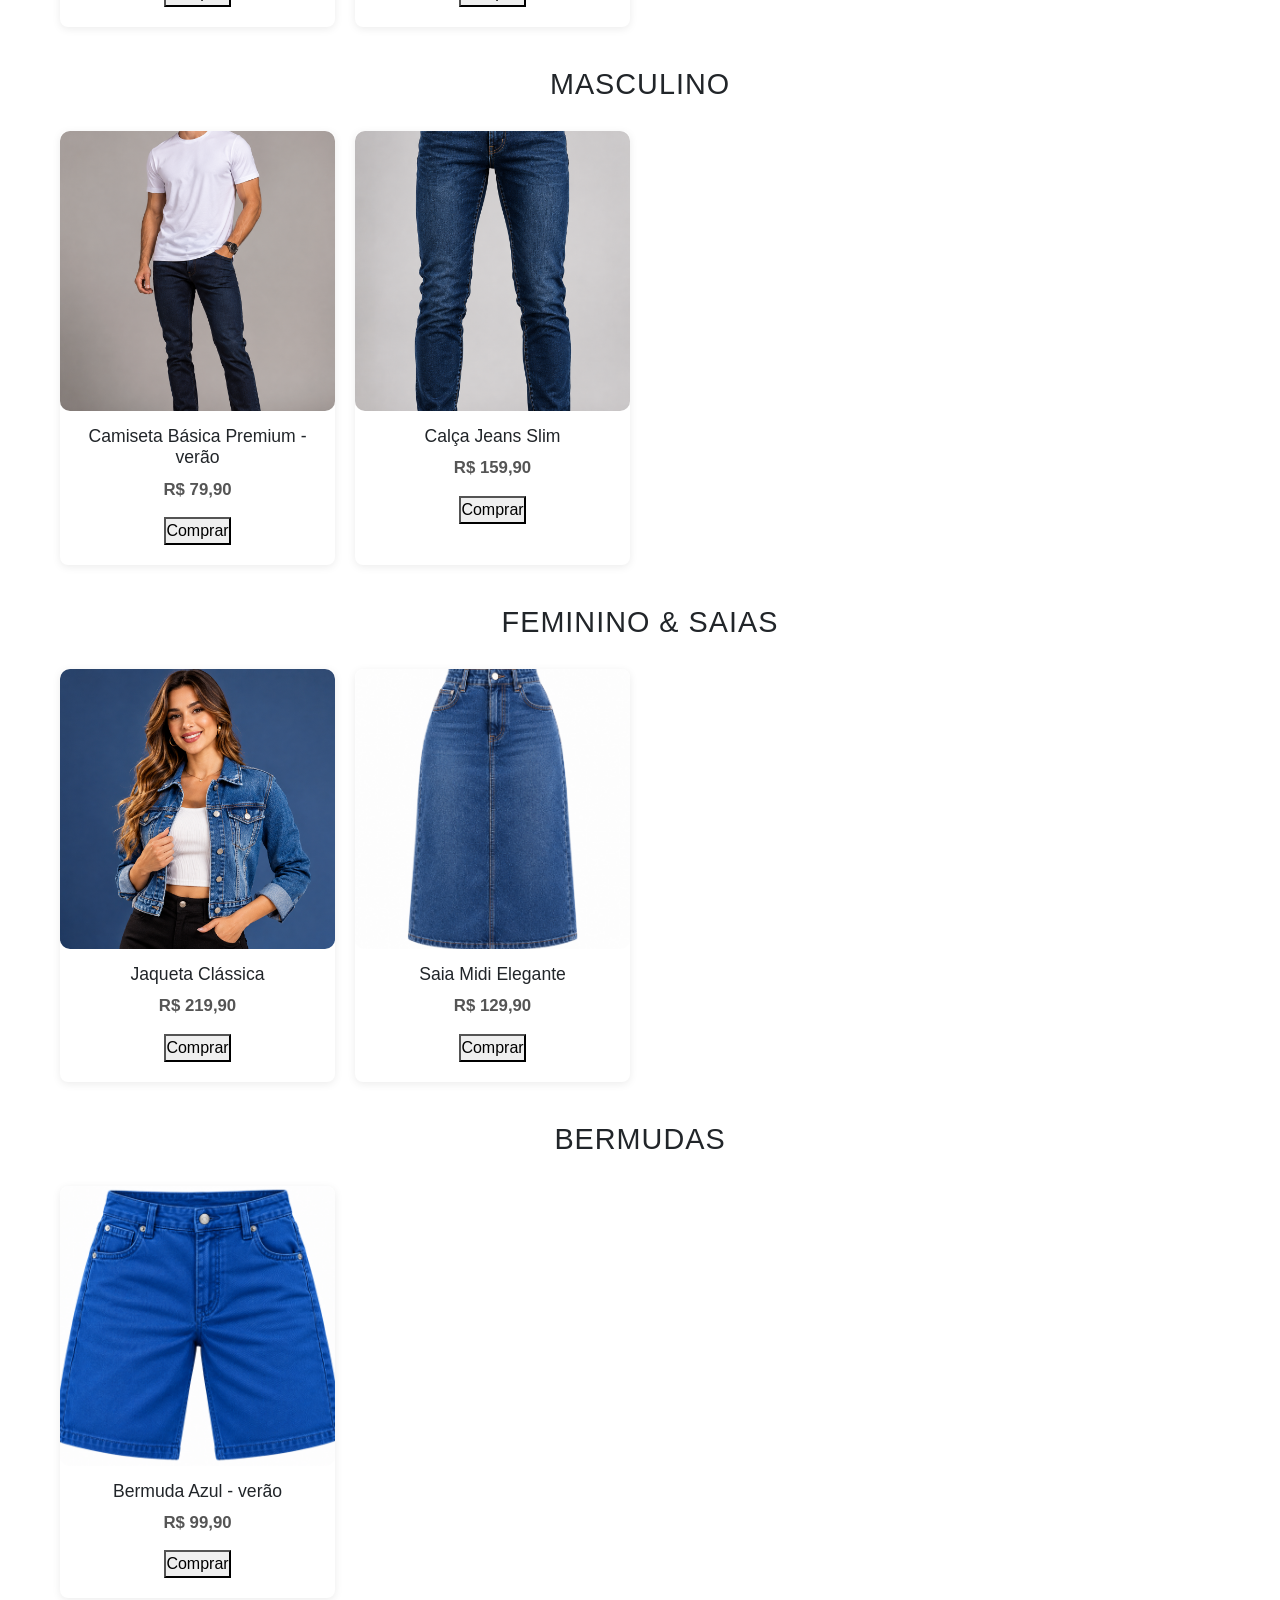
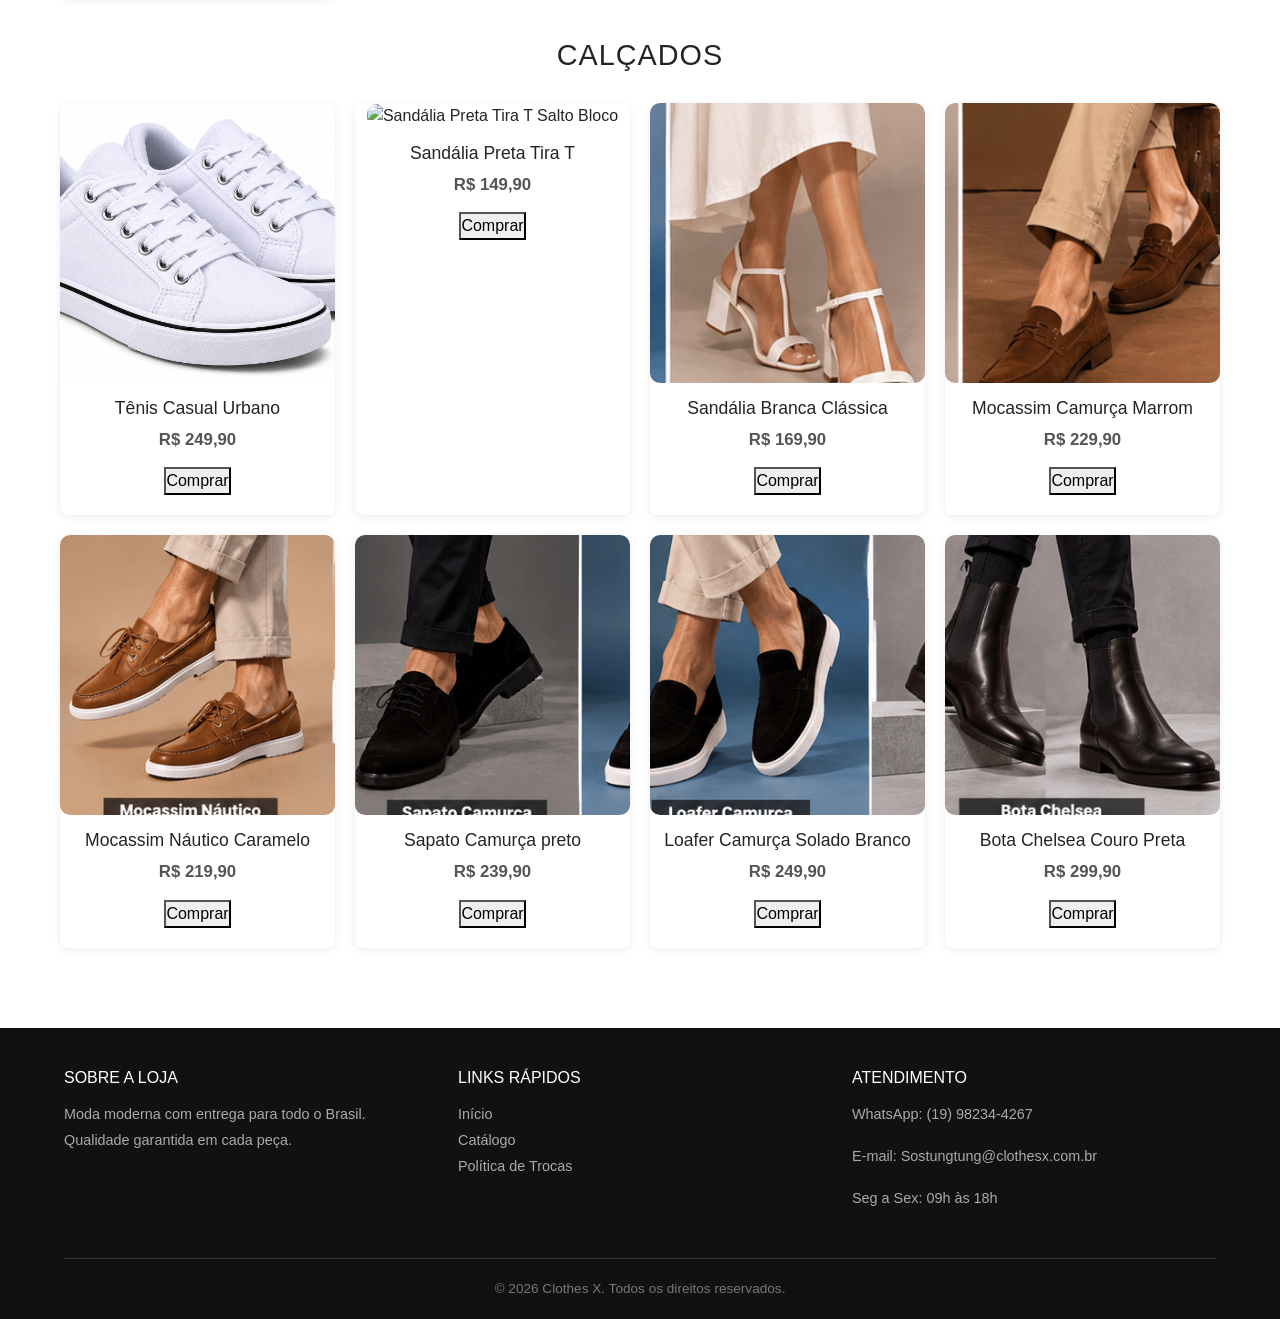
==== commit cdc2e5cd: "tamo chegando, calma la" ====
--- a/index.html
+++ b/index.html
@@ -1,5 +1,6 @@
 <!DOCTYPE html>
 <html lang="pt-br">
+
 <head>
   <meta charset="UTF-8">
   <meta name="viewport" content="width=device-width, initial-scale=1.0">
@@ -7,6 +8,7 @@
   <link rel="stylesheet" href="style.css">
   <link rel="stylesheet" href="css/bootstrap.min.css">
 </head>
+
 <body>
 
   <header>
@@ -27,22 +29,25 @@
   </header>
 
   <main id="inicio">
-    
+
     <section class="carrossel" aria-label="Destaques da Loja">
       <div class="slides-container" id="slides-container">
-        <div class="slide" style="background-image: linear-gradient(rgba(0,0,0,0.55), rgba(0,0,0,0.55)), url(img/carrosel_economico.jpg);">
+        <div class="slide"
+          style="background-image: linear-gradient(rgba(0,0,0,0.55), rgba(0,0,0,0.55)), url(img/carrosel_economico.jpg);">
           <h1>Veja Modelos de roupas em promoção.</h1>
           <p>Com até 30% de promoção, economize dinheiro e participe da moda!</p>
           <a href="#produtos" class="btn-destaque">Ver Coleção</a>
         </div>
 
-        <div class="slide" style="background-image: linear-gradient(rgba(0,0,0,0.55), rgba(0,0,0,0.55)), url(img/carrosel_temporada.jpg);">
+        <div class="slide"
+          style="background-image: linear-gradient(rgba(0,0,0,0.55), rgba(0,0,0,0.55)), url(img/carrosel_temporada.jpg);">
           <h1>Modelos da Temporada</h1>
           <p>Acompanhe os modelos mais recentes e belos na época do verão e inverno.</p>
           <a href="#produtos" class="btn-destaque">Acompanhar Agora</a>
         </div>
 
-        <div class="slide" style="background-image: linear-gradient(rgba(0,0,0,0.55), rgba(0,0,0,0.55)), url(img/carrosel_Terceiro.jpg);">
+        <div class="slide"
+          style="background-image: linear-gradient(rgba(0,0,0,0.55), rgba(0,0,0,0.55)), url(img/carrosel_Terceiro.jpg);">
           <h1>Principais Buscas</h1>
           <p>Acompanhe os modelos de roupas mais acessados.</p>
           <a href="#produtos" class="btn-destaque">Visualizar Agora</a>
@@ -64,10 +69,14 @@
         <img src="img/animate1.gif" alt="modelihos animados" width="150px" height="150px">
       </div>
       <div>
+        <img src="img/ANIMACAO3.gif" alt="modelihos animados" width="150px" height="150px">
+      </div>
+      <div>
         <img src="img/animate2.gif" alt="modelihos animados" width="150px" height="150px">
       </div>
-    </section>
-      
+
+    </section>
+
     <section class="vitrine" id="produtos">
       <h2>Destaques da Semana</h2>
       <div class="grade-produtos" id="vitrine-destaques"></div>
@@ -75,20 +84,22 @@
 
     <section class="vitrine" id="secao-masculino">
       <h2>Masculino</h2>
-      
+
       <div class="grade-produtos">
         <div class="card-produto" id="produto1" data-views="0" data-categoria="masculino">
           <img src="img/produto1-camisa-casual-branca.png" alt="Camiseta Básica para verão">
           <h3>Camiseta Básica Premium - verão</h3>
           <p class="preco">R$ 79,90</p>
-          <a href="#Camiseta_Básica_Premium-verão" style="color: black; text-decoration: none;"><button type="button">Comprar</button></a>
+          <a href="#Camiseta_Básica_Premium-verão" style="color: black; text-decoration: none;"><button
+              type="button">Comprar</button></a>
         </div>
 
         <div class="card-produto" id="produto2" data-views="0" data-categoria="masculino">
           <img src="img/produto2-calça-jeans-azul.png" alt="Calça Jeans">
           <h3>Calça Jeans Slim</h3>
           <p class="preco">R$ 159,90</p>
-          <a href="#Calça_Jeans_Slim" style="color: black; text-decoration: none;"><button type="button">Comprar</button></a>
+          <a href="#Calça_Jeans_Slim" style="color: black; text-decoration: none;"><button
+              type="button">Comprar</button></a>
         </div>
         <div></div>
         <div></div>
@@ -99,17 +110,19 @@
       <h2>Feminino & Saias</h2>
       <div class="grade-produtos">
         <div class="card-produto" id="produto3" data-views="0" data-categoria="feminino temporadas">
-          <img src="img/produto3-jaqueta-preta.png" alt="Jaqueta Jeans">
-          <h3>Jaqueta da cor preta / unisexo</h3>
+          <img src="img/produto3-jaqueta-jeans.png" alt="Jaqueta Jeans">
+          <h3>Jaqueta Clássica</h3>
           <p class="preco">R$ 219,90</p>
-          <a href="#Jaqueta_Clássica" style="color: black; text-decoration: none;"><button type="button">Comprar</button></a>
+          <a href="#Jaqueta_Clássica" style="color: black; text-decoration: none;"><button
+              type="button">Comprar</button></a>
         </div>
 
         <div class="card-produto" id="produto6" data-views="0" data-categoria="feminino saias">
-          <img src="img/produto4-saia-bege.png" alt="Saia Midi">
-          <h3>Saia da cor bege</h3>
+          <img src="img/produto10-saia-midi-azul.png" alt="Saia Midi">
+          <h3>Saia Midi Elegante</h3>
           <p class="preco">R$ 129,90</p>
-          <a href="#Saia_Midi_Elegante" style="color: black; text-decoration: none;"><button type="button">Comprar</button></a>
+          <a href="#Saia_Midi_Elegante" style="color: black; text-decoration: none;"><button
+              type="button">Comprar</button></a>
         </div>
         <div></div>
         <div></div>
@@ -120,10 +133,11 @@
       <h2>Bermudas</h2>
       <div class="grade-produtos">
         <div class="card-produto" id="produto4" data-views="0" data-categoria="masculino bermudas">
-          <img src="img/prjpg" alt="Bermuda para verão">
+          <img src="img/produto11-bermuda-Azul.png" alt="Bermuda para verão">
           <h3>Bermuda Azul - verão</h3>
           <p class="preco">R$ 99,90</p>
-          <a href="#Bermuda_Azul-verão" style="color: black; text-decoration: none;"><button type="button">Comprar</button></a>
+          <a href="#Bermuda_Azul-verão" style="color: black; text-decoration: none;"><button
+              type="button">Comprar</button></a>
         </div>
         <div></div>
         <div></div>
@@ -135,45 +149,68 @@
       <h2>Calçados</h2>
       <div class="grade-produtos">
         <div class="card-produto" id="produto5" data-views="0" data-categoria="masculino feminino calcados">
-          <img src="img/produto7-sapato-carmuça-preto.png" alt="Tênis Casual">
-          <h3>Tênis Camurça</h3>
+          <img src="img/produto12-tenis-casual-branco.png" alt="Tênis Casual">
+          <h3>Tênis Casual Urbano</h3>
           <p class="preco">R$ 249,90</p>
-          <a href="#Tênis_Casual_Urbano" style="color: black; text-decoration: none;"><button type="button">Comprar</button></a>
+          <a href="#Tênis_Casual_Urbano" style="color: black; text-decoration: none;"><button
+              type="button">Comprar</button></a>
         </div>
 
         <div class="card-produto" id="produto7" data-views="0" data-categoria="feminino calcados">
-          <img src="img/produto4-sandalia-azul-celeste.png" alt="Sandália Preta Tira T Salto Bloco">
-          <h3>Sandália Azul-celeste T</h3>
+          <img src="img/cal_fem_ver1.jpg" alt="Sandália Preta Tira T Salto Bloco">
+          <h3>Sandália Preta Tira T</h3>
           <p class="preco">R$ 149,90</p>
-          <a href="#Sandália_Preta_Tira_T" style="color: black; text-decoration: none;"><button type="button">Comprar</button></a>
-        </div>
-
-        <div class="card-produto" id="produto9" data-views="0" data-categoria="feminino calcados temporadas">
-          <img src="img/produto9-Bota-Chelsea-couro-preta.png" alt="Sandália Azul Celeste">
-          <h3>Bota Chelsea De Couro Preta/h3>
-          <p class="preco">R$ 159,90</p>
-          <a href="#Sandália_Azul_Celeste" style="color: black; text-decoration: none;"><button type="button">Comprar</button></a>
-        </div>
+          <a href="#Sandália_Preta_Tira_T" style="color: black; text-decoration: none;"><button
+              type="button">Comprar</button></a>
+        </div>
+
 
         <div class="card-produto" id="produto10" data-views="0" data-categoria="feminino calcados">
-          <img src="img/produto6-Mocassim-nautico-caramelo.png" alt="Sandália Branca Salto Médio">
-          <h3>Mocassim Nautico Caramelo/h3>
+          <img src="img/produto4-sandalia-branca.png" alt="Sandália Branca Salto Médio">
+          <h3>Sandália Branca Clássica</h3>
           <p class="preco">R$ 169,90</p>
-          <a href="#Sandália_Branca_Clássica" style="color: black; text-decoration: none;"><button type="button">Comprar</button></a>
+          <a href="#Sandália_Branca_Clássica" style="color: black; text-decoration: none;"><button
+              type="button">Comprar</button></a>
         </div>
 
         <div class="card-produto" id="produto12" data-views="0" data-categoria="masculino calcados">
           <img src="img/produto5-mocassim-marrom.png" alt="Mocassim Penny Loafer Camurça">
-          <h3>Mocassim Marrom</h3>
+          <h3>Mocassim Camurça Marrom</h3>
           <p class="preco">R$ 229,90</p>
-          <a href="#Mocassim_Camurça_Marrom" style="color: black; text-decoration: none;"><button type="button">Comprar</button></a>
+          <a href="#Mocassim_Camurça_Marrom" style="color: black; text-decoration: none;"><button
+              type="button">Comprar</button></a>
         </div>
 
         <div class="card-produto" id="produto13" data-views="0" data-categoria="masculino calcados temporadas">
-          <img src="img/produto8-Loafer-carmuça-preto.png" alt="Sapato Náutico Camurça">
-          <h3>Loafer Carmuça Preto</h3>
+          <img src="img/produto6-Mocassim-nautico-caramelo.png" alt="Sapato Náutico Camurça">
+          <h3>Mocassim Náutico Caramelo</h3>
           <p class="preco">R$ 219,90</p>
-          <a href="#Mocassim_Náutico_Caramelo" style="color: black; text-decoration: none;"><button type="button">Comprar</button></a>
+          <a href="#Mocassim_Náutico_Caramelo" style="color: black; text-decoration: none;"><button
+              type="button">Comprar</button></a>
+        </div>
+
+        <div class="card-produto" id="produto14" data-views="0" data-categoria="masculino calcados">
+          <img src="img/produto7-sapato-carmuça-preto.png" alt="Sapato Casual preto">
+          <h3>Sapato Camurça preto</h3>
+          <p class="preco">R$ 239,90</p>
+          <a href="#Sapato_Camurça_preto" style="color: black; text-decoration: none;"><button
+              type="button">Comprar</button></a>
+        </div>
+
+        <div class="card-produto" id="produto15" data-views="0" data-categoria="masculino calcados">
+          <img src="img/produto8-Loafer-carmuça-preto.png" alt="Loafer Marrom Solado Branco">
+          <h3>Loafer Camurça Solado Branco</h3>
+          <p class="preco">R$ 249,90</p>
+          <a href="#Loafer_Camurça_Solado_Branco" style="color: black; text-decoration: none;"><button
+              type="button">Comprar</button></a>
+        </div>
+
+        <div class="card-produto" id="produto16" data-views="0" data-categoria="masculino calcados temporadas">
+          <img src="img/produto9-Bota-Chelsea-couro-preta.png" alt="Bota Chelsea Preta Couro">
+          <h3>Bota Chelsea Couro Preta</h3>
+          <p class="preco">R$ 299,90</p>
+          <a href="#Bota_Chelsea_Couro_Preta" style="color: black; text-decoration: none;"><button
+              type="button">Comprar</button></a>
         </div>
       </div>
     </section>
@@ -229,7 +266,7 @@
 
   <div id="Jaqueta_Clássica" class="overlayton">
     <div class="popup">
-      <img src="img/fem4_mod_inver.jpg" alt="Jaqueta Jeans" width="200px" height="200px">
+      <img src="img/produto3-jaqueta-jeans.png" alt="Jaqueta Jeans" width="200px" height="200px">
       <h3>Jaqueta Clássica</h3>
       <p class="preco">R$ 219,90</p>
       <button type="button" class="btn-comprar" data-produto-id="produto3">Comprar</button>
@@ -239,7 +276,7 @@
 
   <div id="Saia_Midi_Elegante" class="overlayton">
     <div class="popup">
-      <img src="img/saia_fem.jpg" alt="Saia Midi" width="200px" height="200px">
+      <img src="img/produto10-saia-midi-azul.png" alt="Saia Midi" width="200px" height="200px">
       <h3>Saia Midi Elegante</h3>
       <p class="preco">R$ 129,90</p>
       <button type="button" class="btn-comprar" data-produto-id="produto6">Comprar</button>
@@ -249,7 +286,7 @@
 
   <div id="Bermuda_Azul-verão" class="overlayton">
     <div class="popup">
-      <img src="img/mas1_mod_ver.jpg" alt="Bermuda para verão" width="200px" height="200px">
+      <img src="img/produto11-bermuda-Azul.png" alt="Bermuda para verão" width="200px" height="200px">
       <h3>Bermuda Azul - verão</h3>
       <p class="preco">R$ 99,90</p>
       <button type="button" class="btn-comprar" data-produto-id="produto4">Comprar</button>
@@ -259,7 +296,7 @@
 
   <div id="Tênis_Casual_Urbano" class="overlayton">
     <div class="popup">
-      <img src="img/calçados11.jpg" alt="Tênis Casual" width="200px" height="200px">
+      <img src="img/produto12-tenis-casual-branco.png" alt="Tênis Casual" width="200px" height="200px">
       <h3>Tênis Casual Urbano</h3>
       <p class="preco">R$ 249,90</p>
       <button type="button" class="btn-comprar" data-produto-id="produto5">Comprar</button>
@@ -277,15 +314,7 @@
     </div>
   </div>
 
-  <div id="Sandália_Azul_Celeste" class="overlayton">
-    <div class="popup">
-      <img src="img/cal_fem_ver3.jpg" alt="Sandália Azul Celeste" width="200px" height="200px">
-      <h3>Sandália Azul Celeste</h3>
-      <p class="preco">R$ 159,90</p>
-      <button type="button" class="btn-comprar" data-produto-id="produto9">Comprar</button>
-      <button type="button" class="btn-fechar" data-produto-id="produto9">Fechar</button>
-    </div>
-  </div>
+
 
   <div id="Sandália_Branca_Clássica" class="overlayton">
     <div class="popup">
@@ -299,7 +328,7 @@
 
   <div id="Mocassim_Camurça_Marrom" class="overlayton">
     <div class="popup">
-      <img src="img/calçados1.jpg" alt="Mocassim Penny Loafer Camurça" width="200px" height="200px">
+      <img src="img/produto5-mocassim-marrom.png" alt="Mocassim Penny Loafer Camurça" width="200px" height="200px">
       <h3>Mocassim Camurça Marrom</h3>
       <p class="preco">R$ 229,90</p>
       <button type="button" class="btn-comprar" data-produto-id="produto12">Comprar</button>
@@ -309,7 +338,7 @@
 
   <div id="Mocassim_Náutico_Caramelo" class="overlayton">
     <div class="popup">
-      <img src="img/calçados2.jpg" alt="Sapato Náutico Camurça" width="200px" height="200px">
+      <img src="img/produto6-Mocassim-nautico-caramelo.png" alt="Sapato Náutico Camurça" width="200px" height="200px">
       <h3>Mocassim Náutico Caramelo</h3>
       <p class="preco">R$ 219,90</p>
       <button type="button" class="btn-comprar" data-produto-id="produto13">Comprar</button>
@@ -317,9 +346,38 @@
     </div>
   </div>
 
- 
+  <div id="Sapato_Camurça_preto" class="overlayton">
+    <div class="popup">
+      <img src="img/produto7-sapato-carmuça-preto.png" alt="Sapato Casual preto" width="200px" height="200px">
+      <h3>Sapato Camurça preto</h3>
+      <p class="preco">R$ 239,90</p>
+      <button type="button" class="btn-comprar" data-produto-id="produto14">Comprar</button>
+      <button type="button" class="btn-fechar" data-produto-id="produto14">Fechar</button>
+    </div>
+  </div>
+
+  <div id="Loafer_Camurça_Solado_Branco" class="overlayton">
+    <div class="popup">
+      <img src="img/produto8-Loafer-carmuça-preto.png" alt="Loafer Marrom Solado Branco" width="200px" height="200px">
+      <h3>Loafer Camurça Solado Branco</h3>
+      <p class="preco">R$ 249,90</p>
+      <button type="button" class="btn-comprar" data-produto-id="produto15">Comprar</button>
+      <button type="button" class="btn-fechar" data-produto-id="produto15">Fechar</button>
+    </div>
+  </div>
+
+  <div id="Bota_Chelsea_Couro_Preta" class="overlayton">
+    <div class="popup">
+      <img src="img/produto9-Bota-Chelsea-couro-preta.png" alt="Bota Chelsea Preta Couro" width="200px" height="200px">
+      <h3>Bota Chelsea Couro Preta</h3>
+      <p class="preco">R$ 299,90</p>
+      <button type="button" class="btn-comprar" data-produto-id="produto16">Comprar</button>
+      <button type="button" class="btn-fechar" data-produto-id="produto16">Fechar</button>
+    </div>
+  </div>
 
   <script src="js/bootstrap.min.js"></script>
   <script src="script.js"></script>
 </body>
+
 </html>
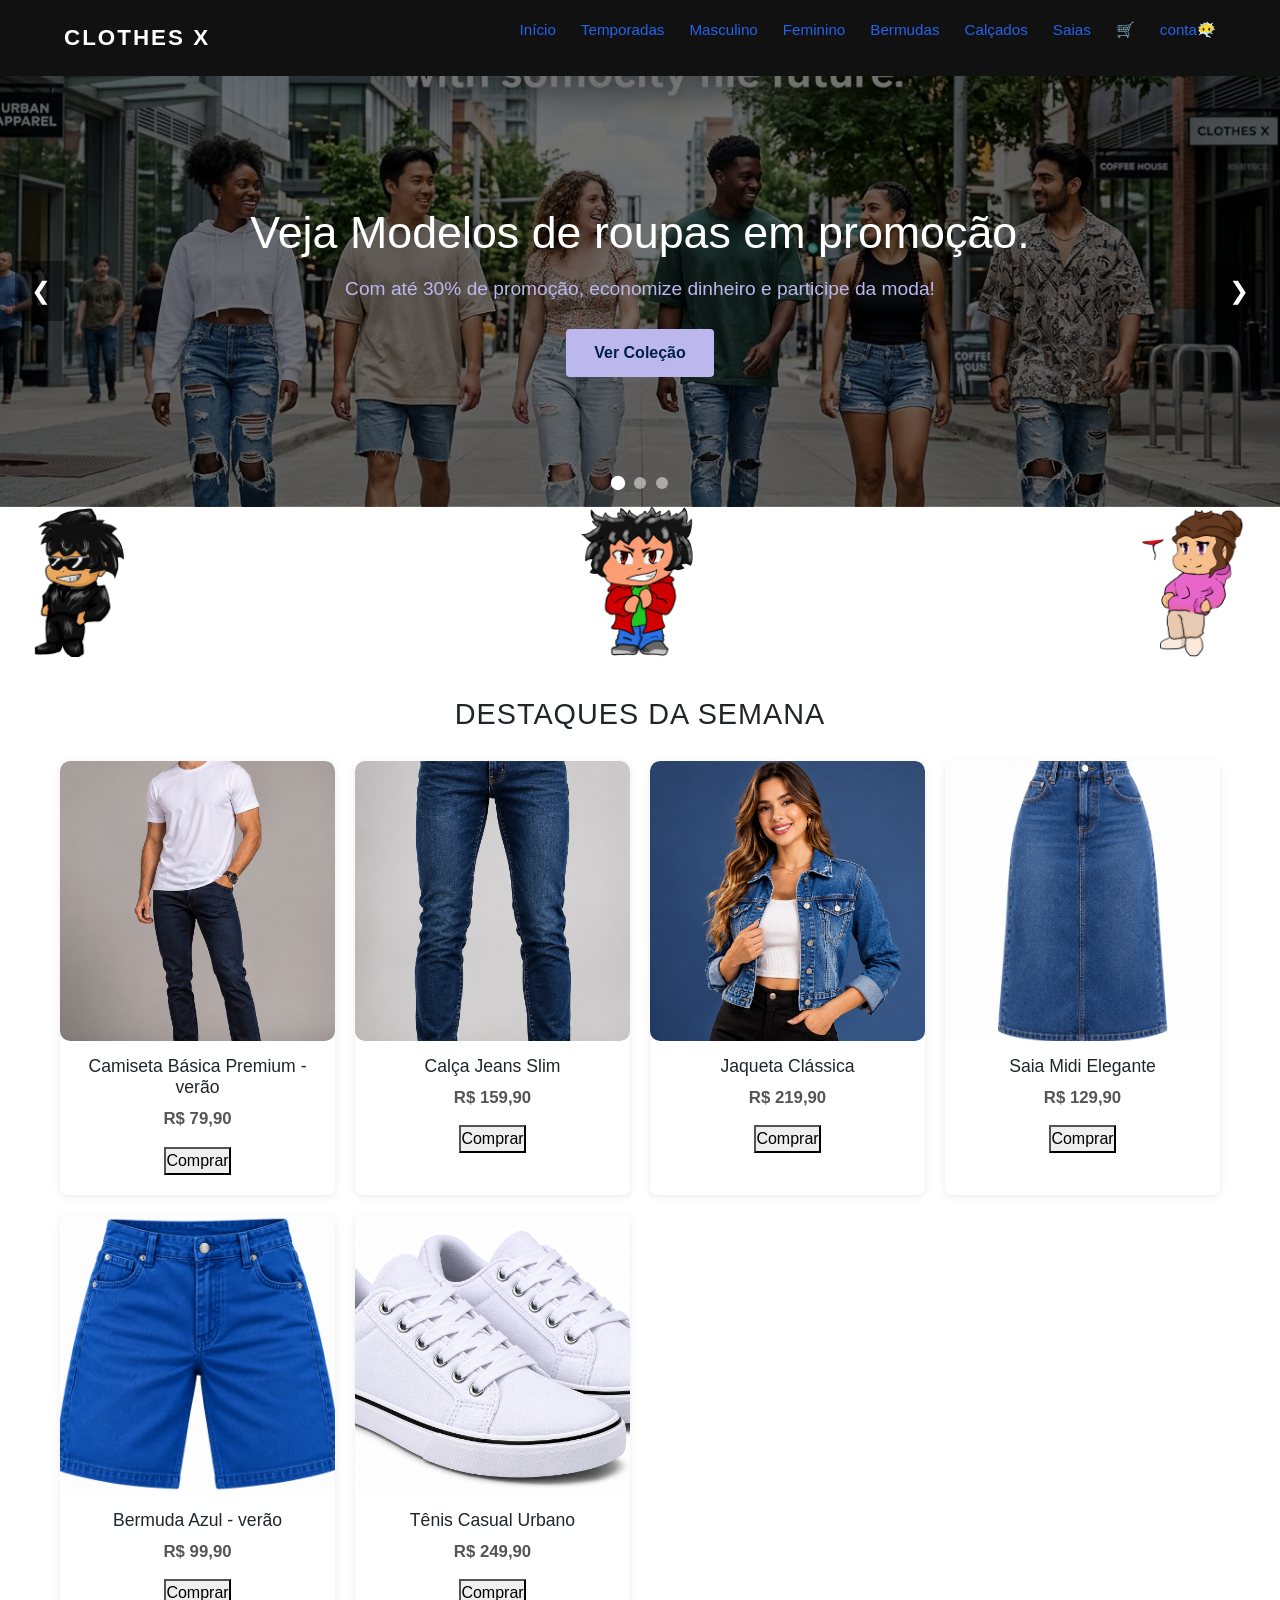
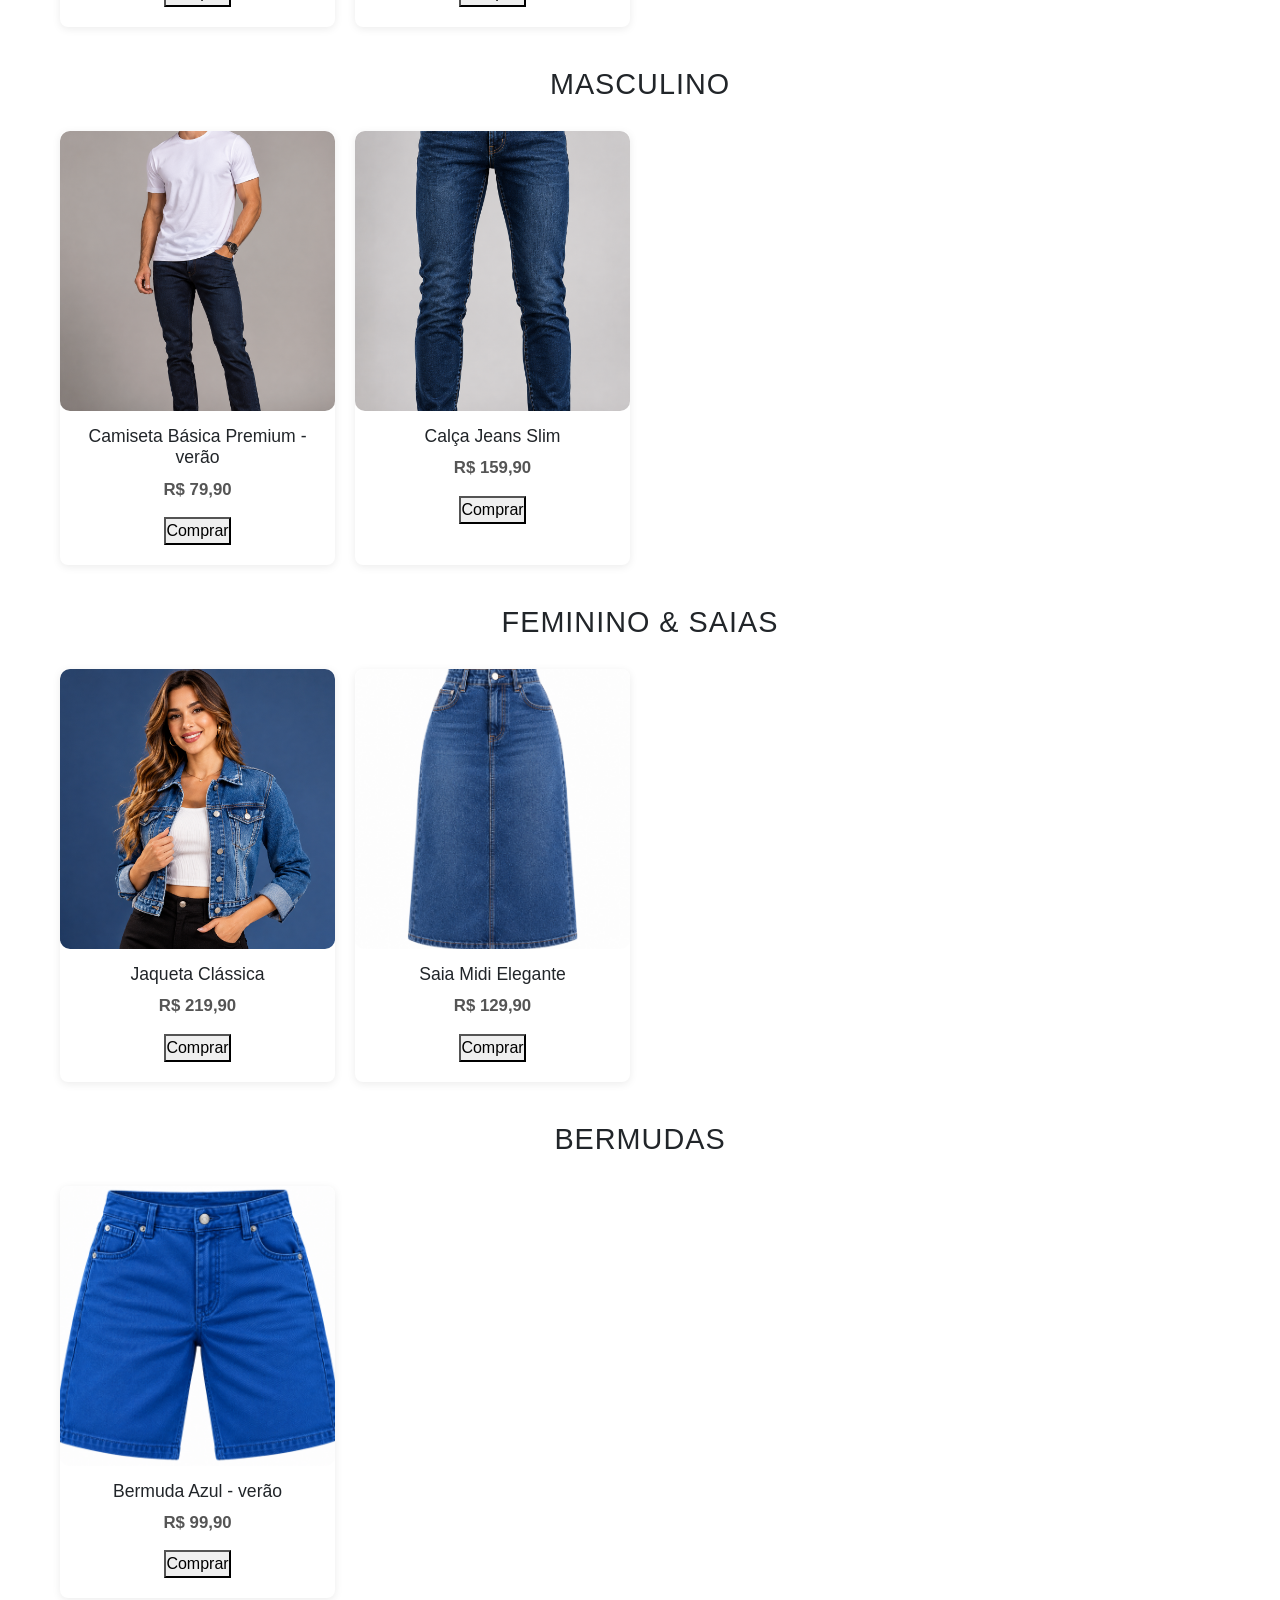
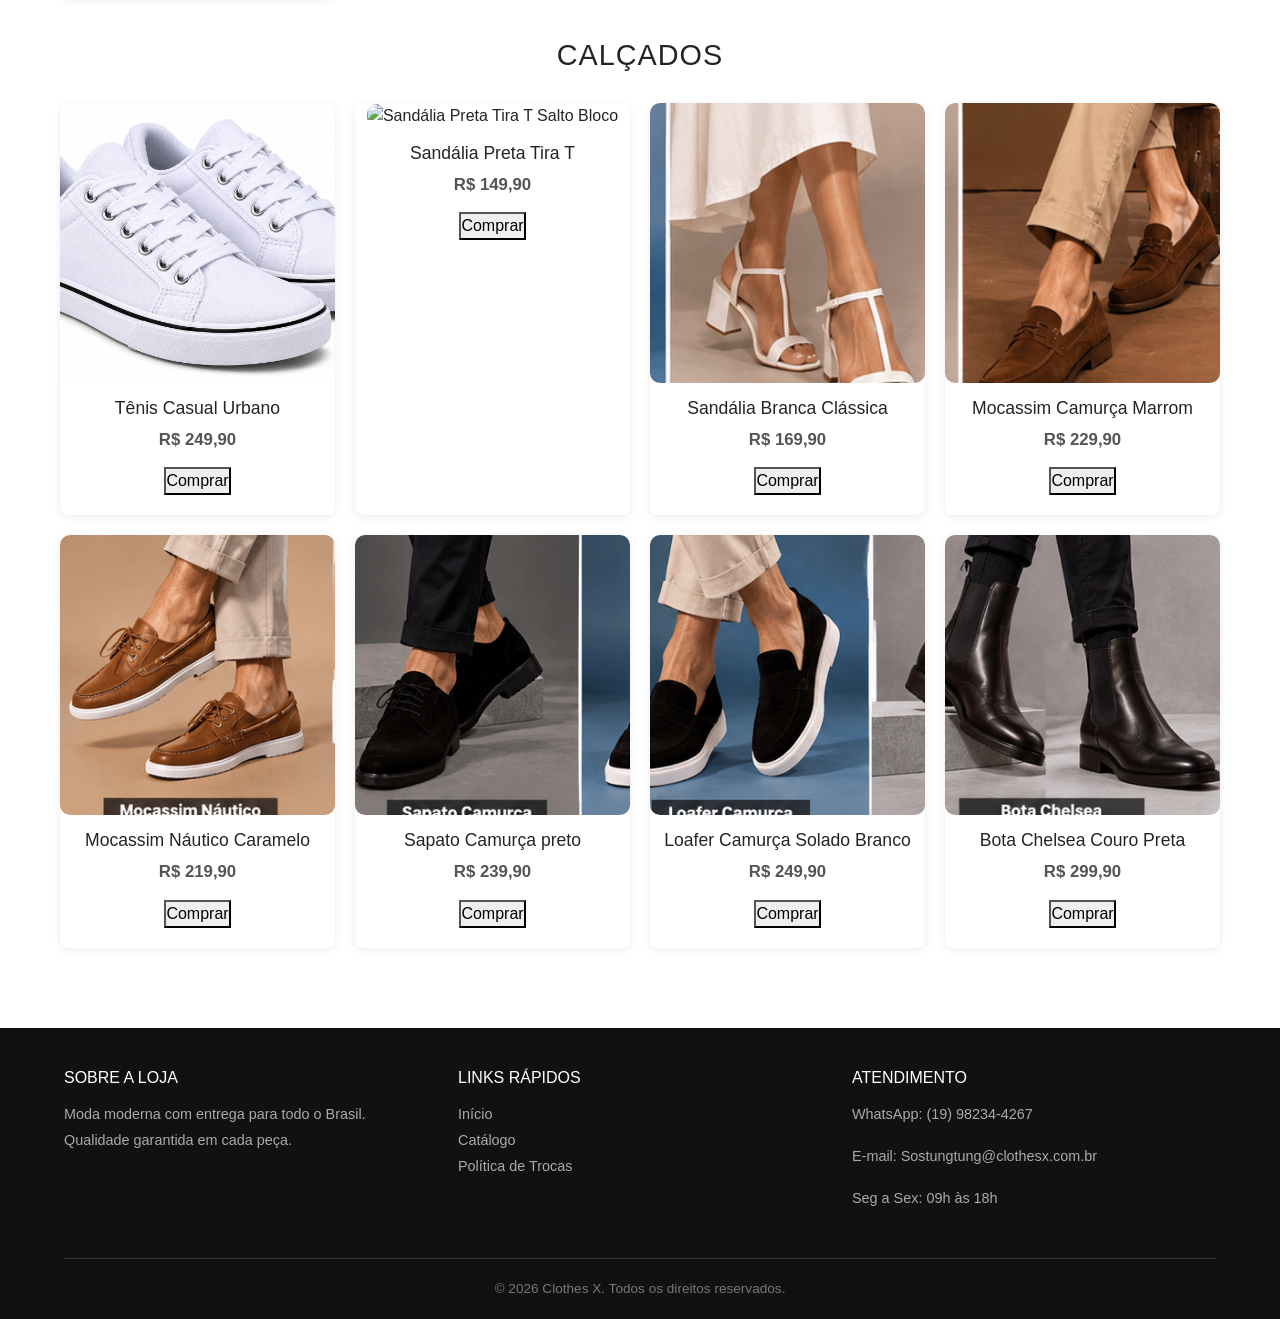
==== commit aff517fe: "estou cansado chefe" ====
--- a/index.html
+++ b/index.html
@@ -24,6 +24,7 @@
         <li><a href="#secao-calcados" data-categoria="calcados">Calçados</a></li>
         <li><a href="#secao-feminino" data-categoria="saias">Saias</a></li>
         <li><a href="carrinho.html">🛒</a></li>
+        <li><a href="conta.html">conta😶‍🌫️</a></li>
       </ul>
     </nav>
   </header>
--- a/style.css
+++ b/style.css
@@ -367,4 +367,103 @@
 .overlayton.aberto {
   opacity: 1;
   pointer-events: auto;
-}+}
+/* =====================================
+   SELETOR DE CORES DO PRODUTO
+===================================== */
+.seletor-cores {
+  margin: 12px 0 16px;
+  text-align: center;
+}
+
+.seletor-cores .label-cores {
+  font-size: 0.9rem;
+  color: #334155;
+  margin-bottom: 8px;
+  font-weight: 600;
+}
+
+.cores-opcoes {
+  display: flex;
+  flex-wrap: wrap;
+  gap: 10px;
+  justify-content: center;
+  align-items: center;
+}
+
+.cor-opcao {
+  width: 32px;
+  height: 32px;
+  border-radius: 50%;
+  border: 2px solid transparent;
+  cursor: pointer;
+  padding: 0;
+  transition: transform 0.15s ease, box-shadow 0.15s ease;
+  box-shadow: 0 1px 3px rgba(0, 0, 0, 0.2);
+}
+
+.cor-opcao:hover {
+  transform: scale(1.12);
+}
+
+.cor-opcao.ativa {
+  outline: 3px solid #0F172A;
+  outline-offset: 2px;
+  transform: scale(1.08);
+}
+
+/* =====================================
+   SELETOR DE TAMANHOS
+===================================== */
+.seletor-tamanhos {
+  margin: 12px 0 16px;
+  text-align: center;
+}
+
+.seletor-tamanhos .label-tamanhos {
+  font-size: 0.9rem;
+  color: #334155;
+  margin-bottom: 8px;
+  font-weight: 600;
+}
+
+.tamanhos-opcoes {
+  display: flex;
+  flex-wrap: wrap;
+  gap: 8px;
+  justify-content: center;
+  align-items: center;
+}
+
+.tamanho-opcao {
+  min-width: 42px;
+  height: 36px;
+  padding: 0 10px;
+  border-radius: 6px;
+  border: 2px solid #cbd5e1;
+  background: #fff;
+  color: #0f172a;
+  font-weight: 600;
+  font-size: 0.9rem;
+  cursor: pointer;
+  transition: transform 0.15s ease, background 0.15s ease, border-color 0.15s ease;
+}
+
+.tamanho-opcao:hover {
+  transform: scale(1.06);
+  border-color: #64748b;
+}
+
+.tamanho-opcao.ativa {
+  background: #0f172a;
+  color: #fff;
+  border-color: #0f172a;
+  outline: 2px solid #0f172a;
+  outline-offset: 2px;
+}
+
+.dica-preco-tamanho {
+  margin-top: 8px;
+  font-size: 0.75rem;
+  color: #64748b;
+}
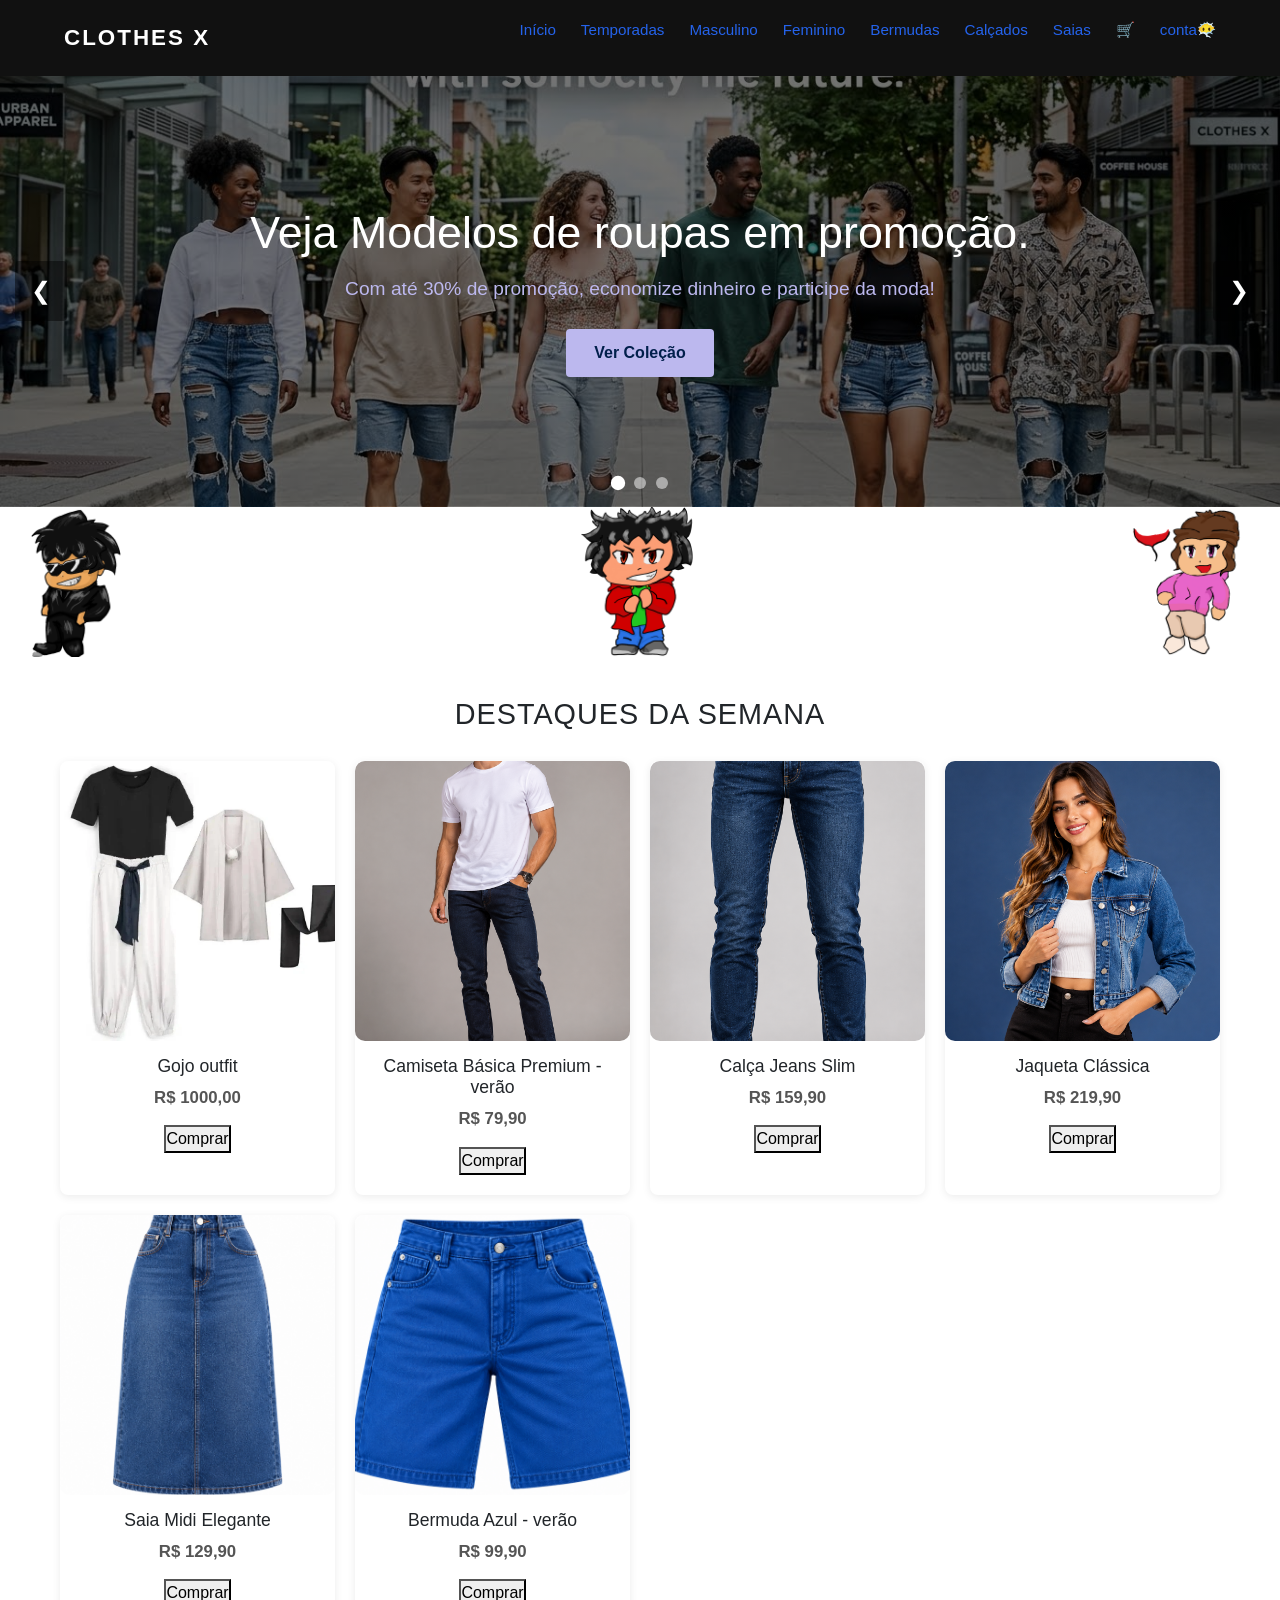
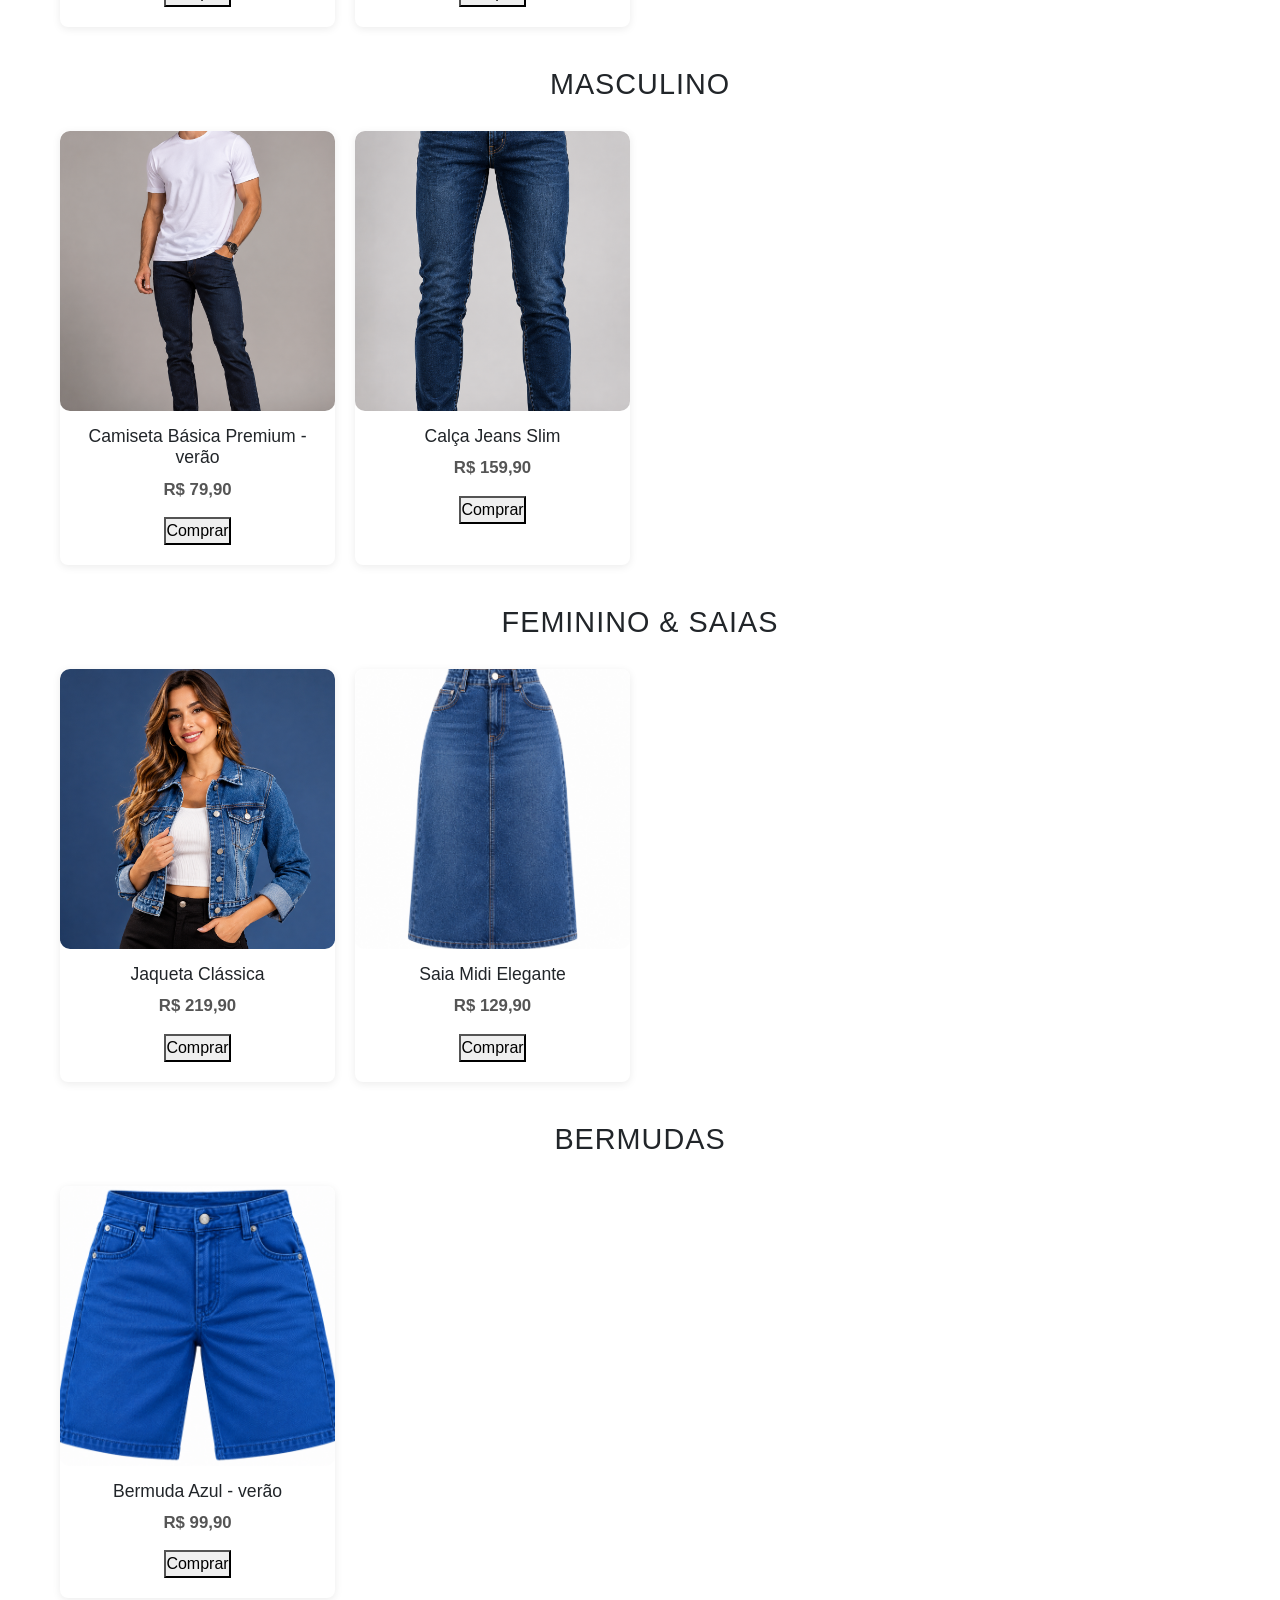
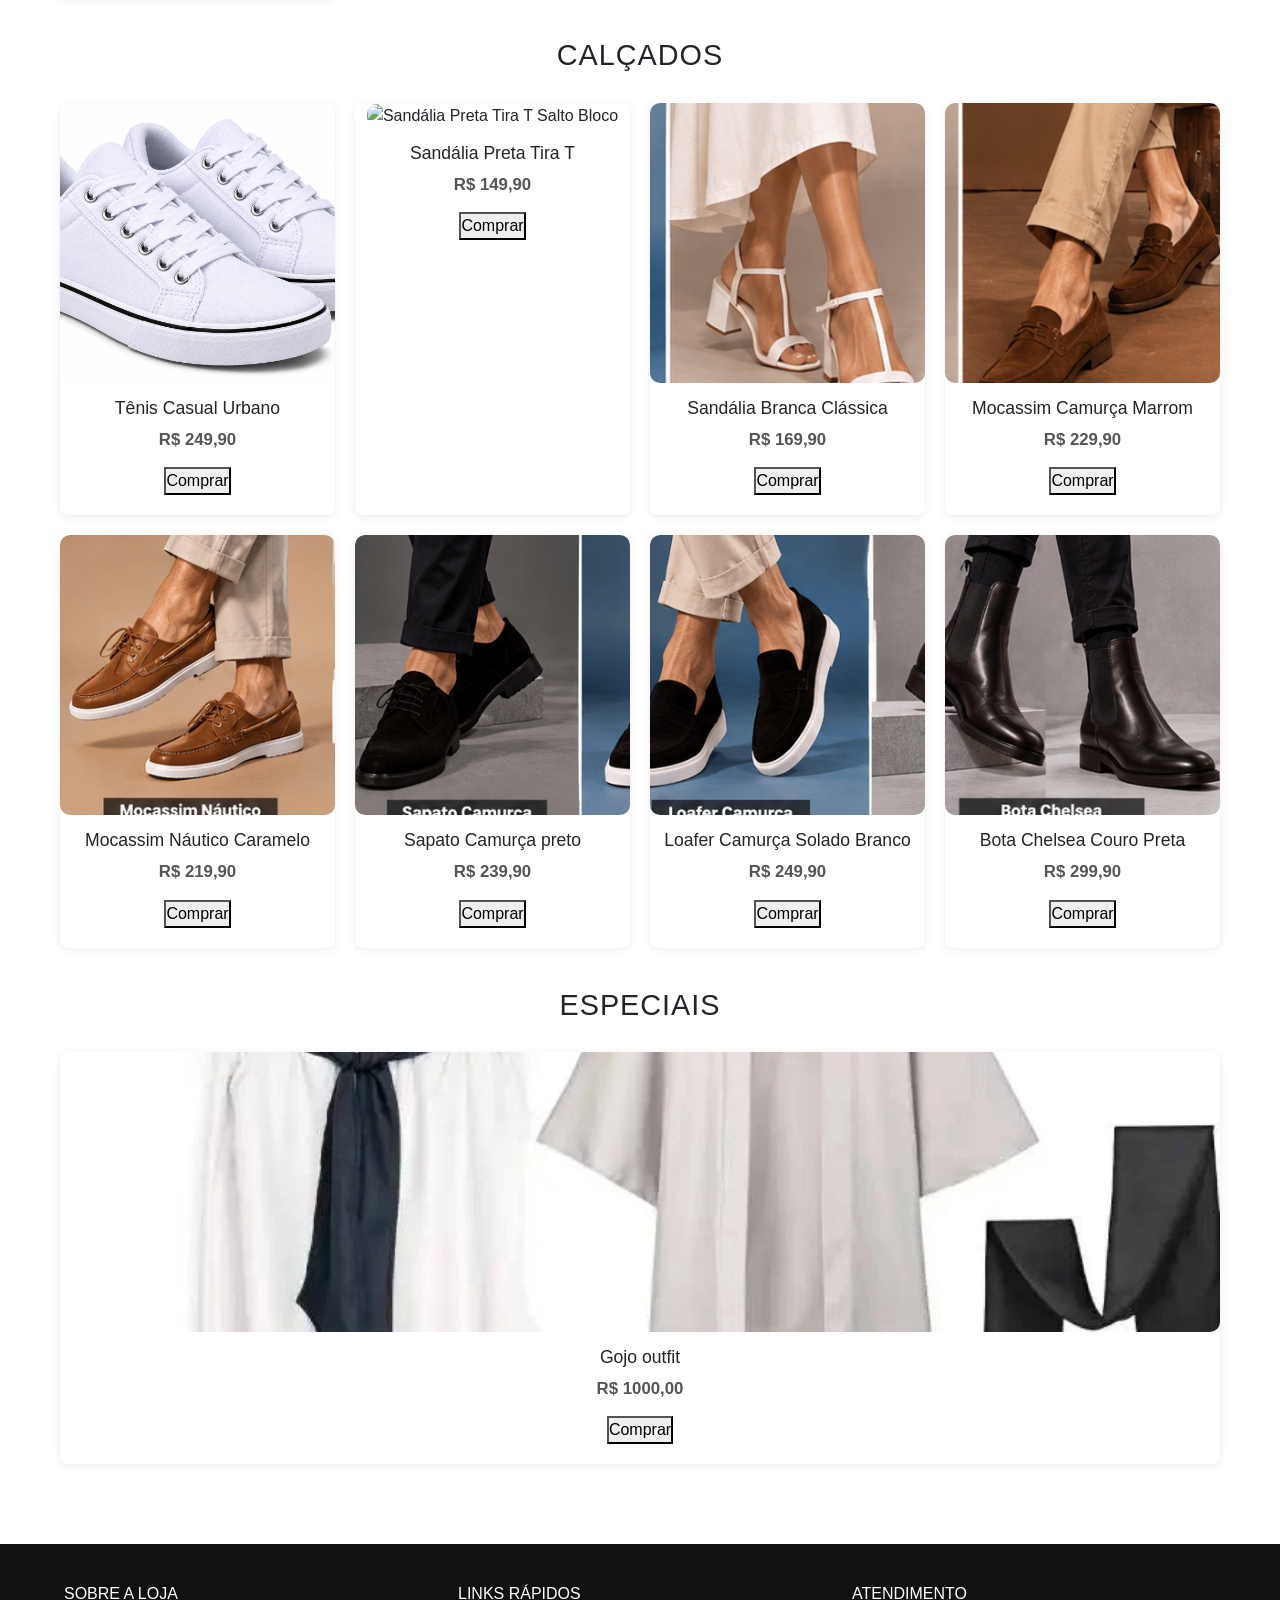
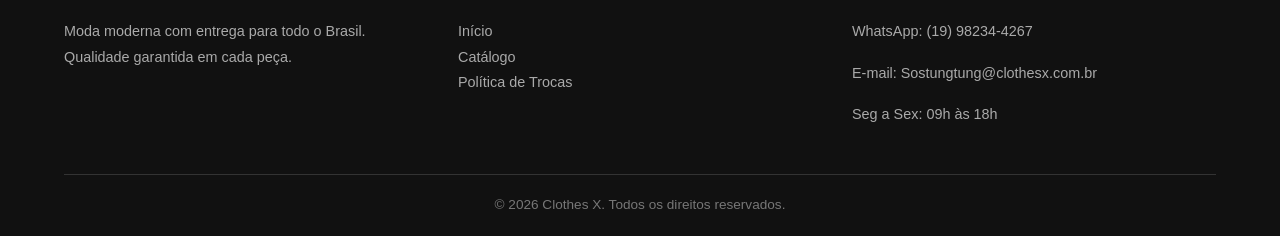
==== commit f6addd4b: "de primeira" ====
--- a/index.html
+++ b/index.html
@@ -206,13 +206,27 @@
               type="button">Comprar</button></a>
         </div>
 
-        <div class="card-produto" id="produto16" data-views="0" data-categoria="masculino calcados temporadas">
+     <div class="card-produto" id="produto16" data-views="0" data-categoria="masculino calcados temporadas">
           <img src="img/produto9-Bota-Chelsea-couro-preta.png" alt="Bota Chelsea Preta Couro">
           <h3>Bota Chelsea Couro Preta</h3>
           <p class="preco">R$ 299,90</p>
           <a href="#Bota_Chelsea_Couro_Preta" style="color: black; text-decoration: none;"><button
               type="button">Comprar</button></a>
-        </div>
+        </div>   
+      </div>
+    </section>
+    <section class="vitrine" id="especial">
+      <h2>ESPECIAIS</h2>
+      <div class="grade-produtos">
+          <div class="card-produto" id="produto17" data-views="10" data-categoria="especial">
+          <img src="img/gojo.webp" alt="gojo roupa">
+          <h3>Gojo outfit</h3>
+          <p class="preco">R$ 1000,00</p>
+          <a href="#Gojo" style="color: black; text-decoration: none;"><button
+              type="button">Comprar</button></a>
+        </div>
+
+        
       </div>
     </section>
   </main>
@@ -377,6 +391,16 @@
     </div>
   </div>
 
+    <div id="Gojo" class="overlayton">
+    <div class="popup">
+      <img src="img/gojo.webp" alt="Gojo roupa" width="200px" height="200px">
+      <h3>Gojo outfit</h3>
+      <p class="preco">R$ 1000,00</p>
+      <button type="button" class="btn-comprar" data-produto-id="produto17">Comprar</button>
+      <button type="button" class="btn-fechar" data-produto-id="produto17">Fechar</button>
+    </div>
+  </div>
+
   <script src="js/bootstrap.min.js"></script>
   <script src="script.js"></script>
 </body>
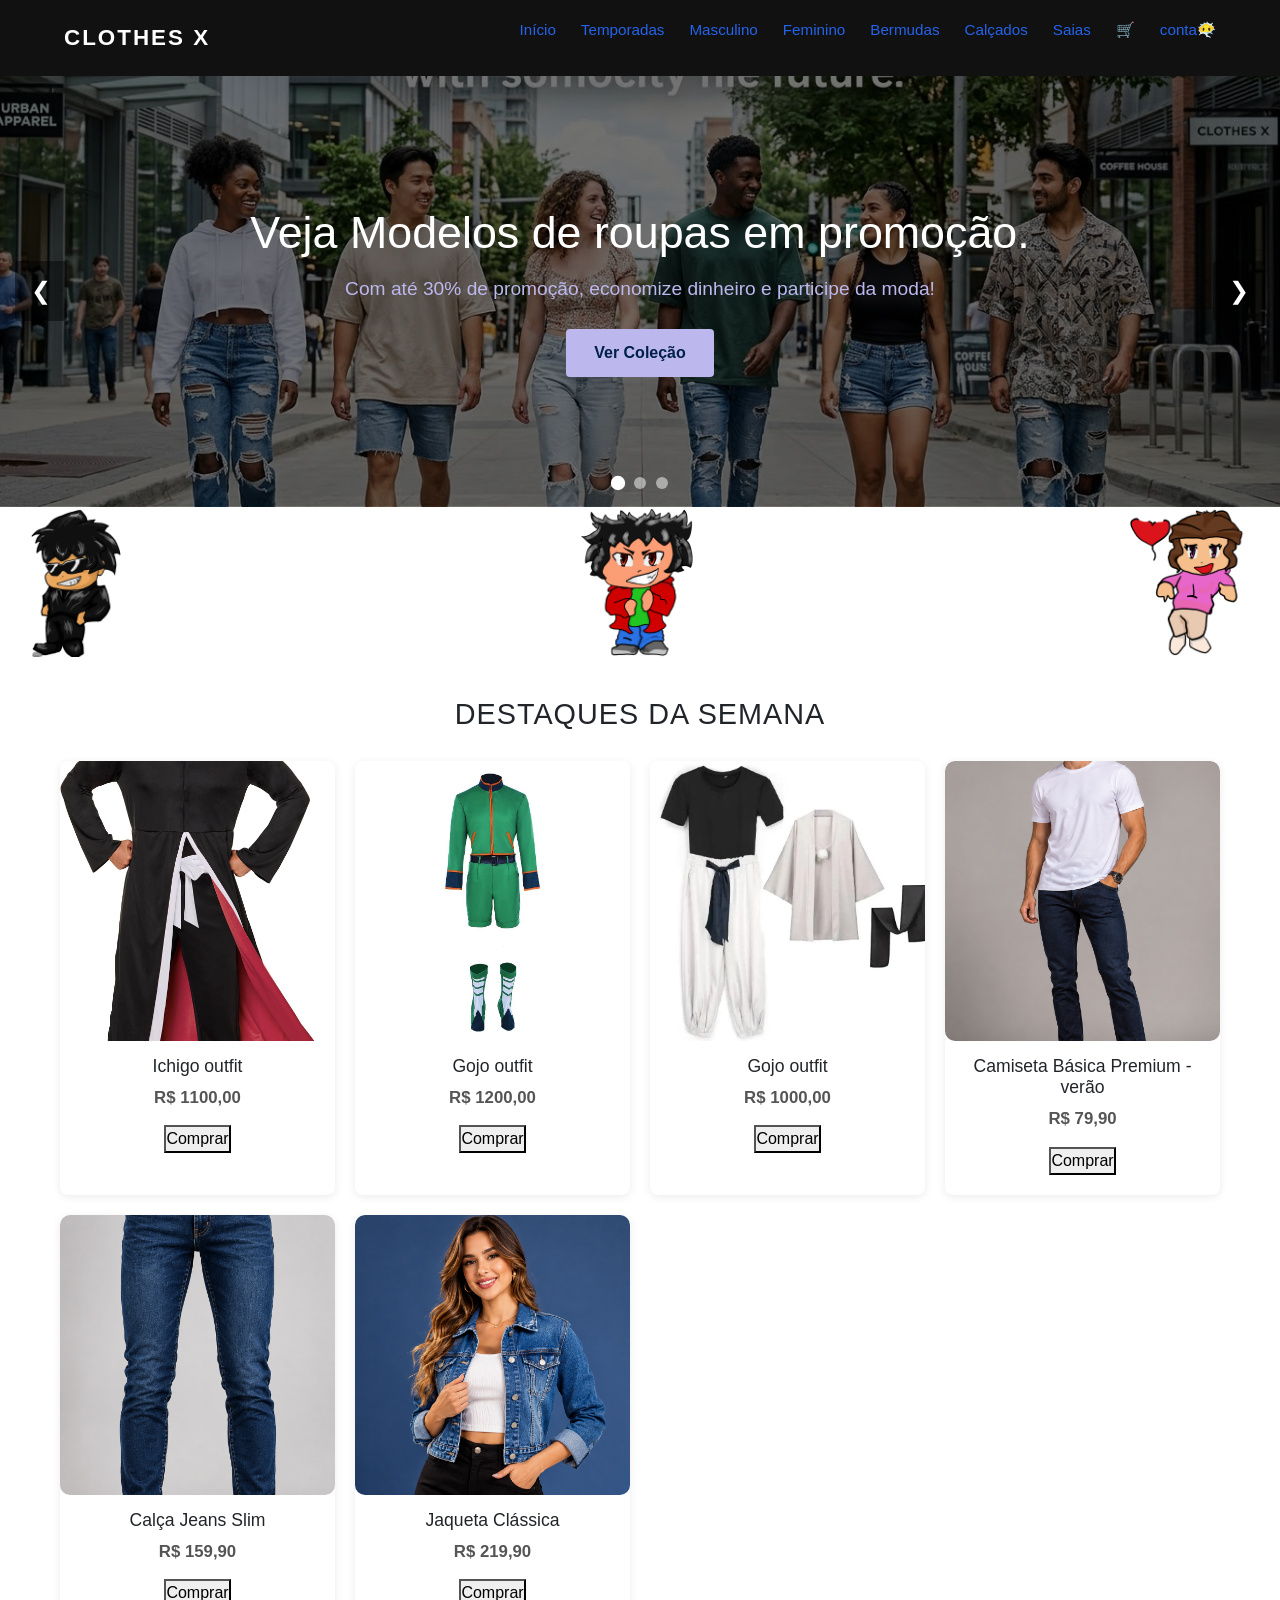
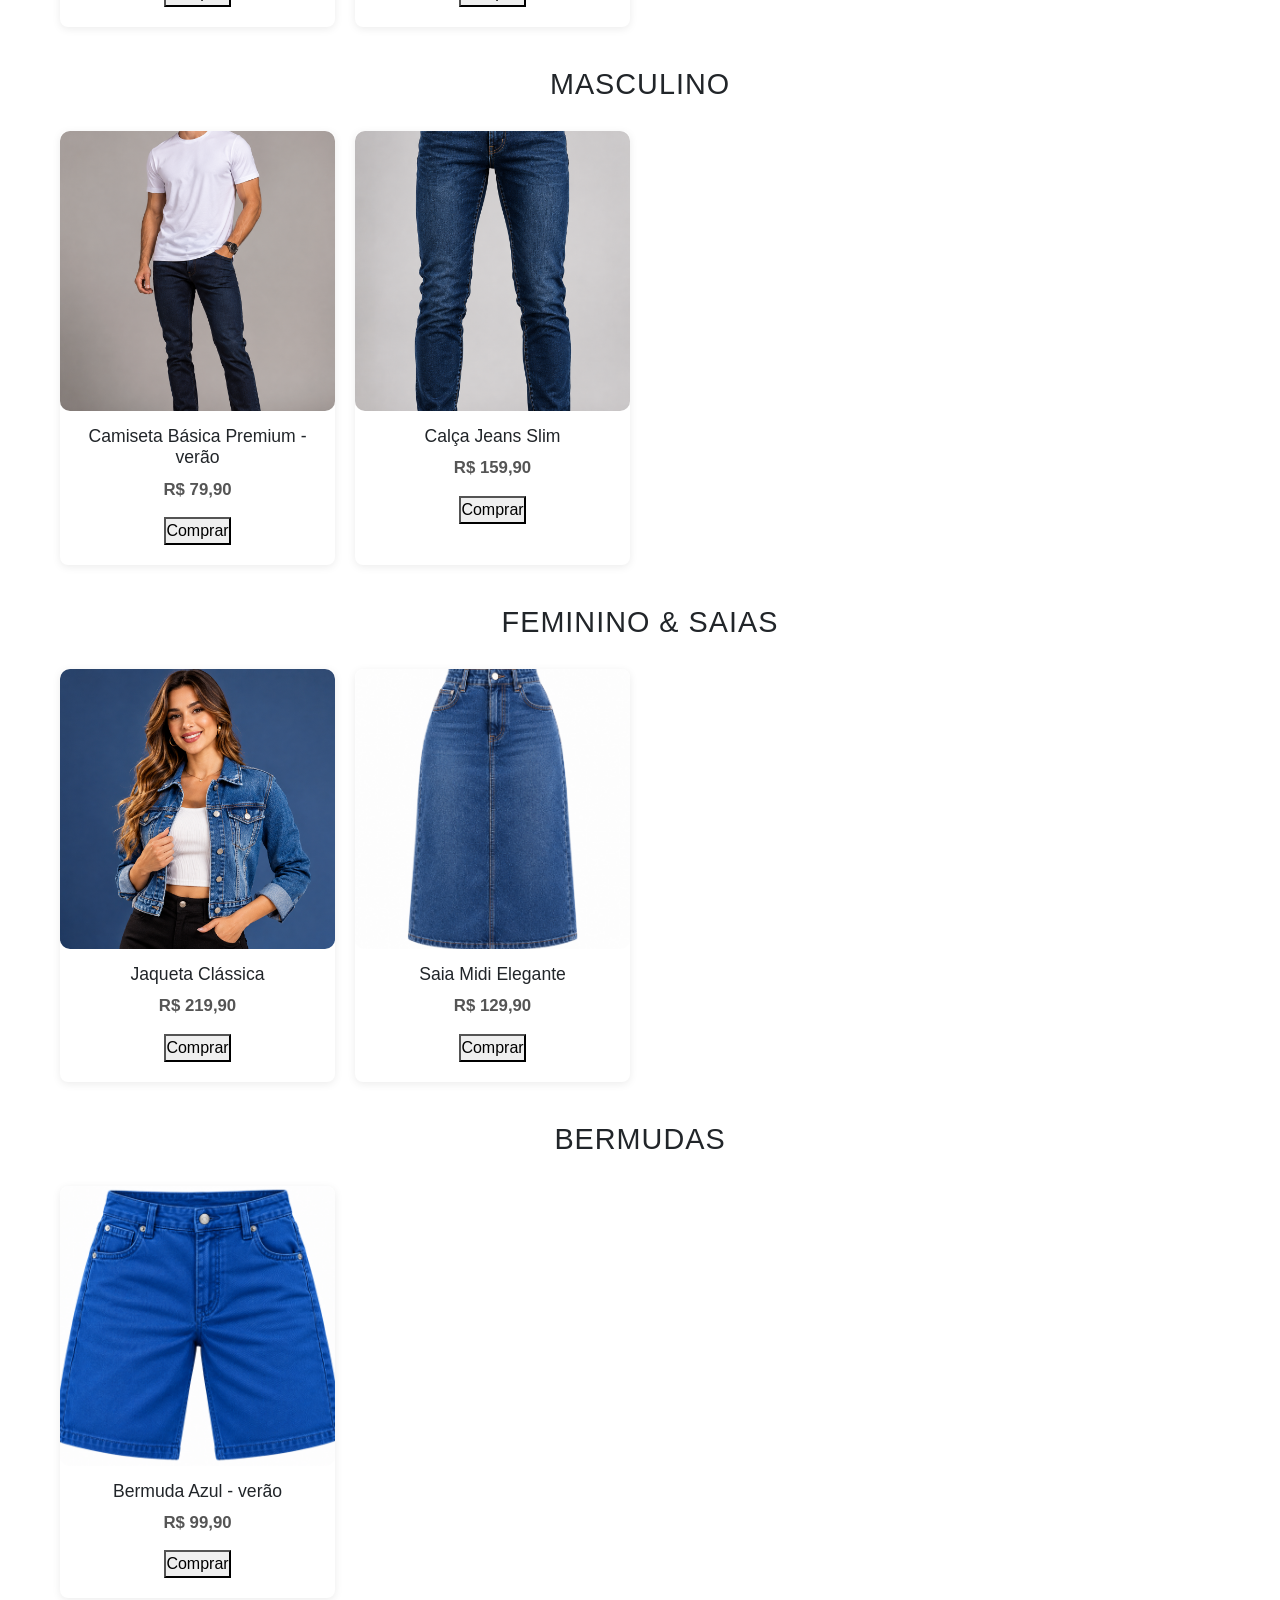
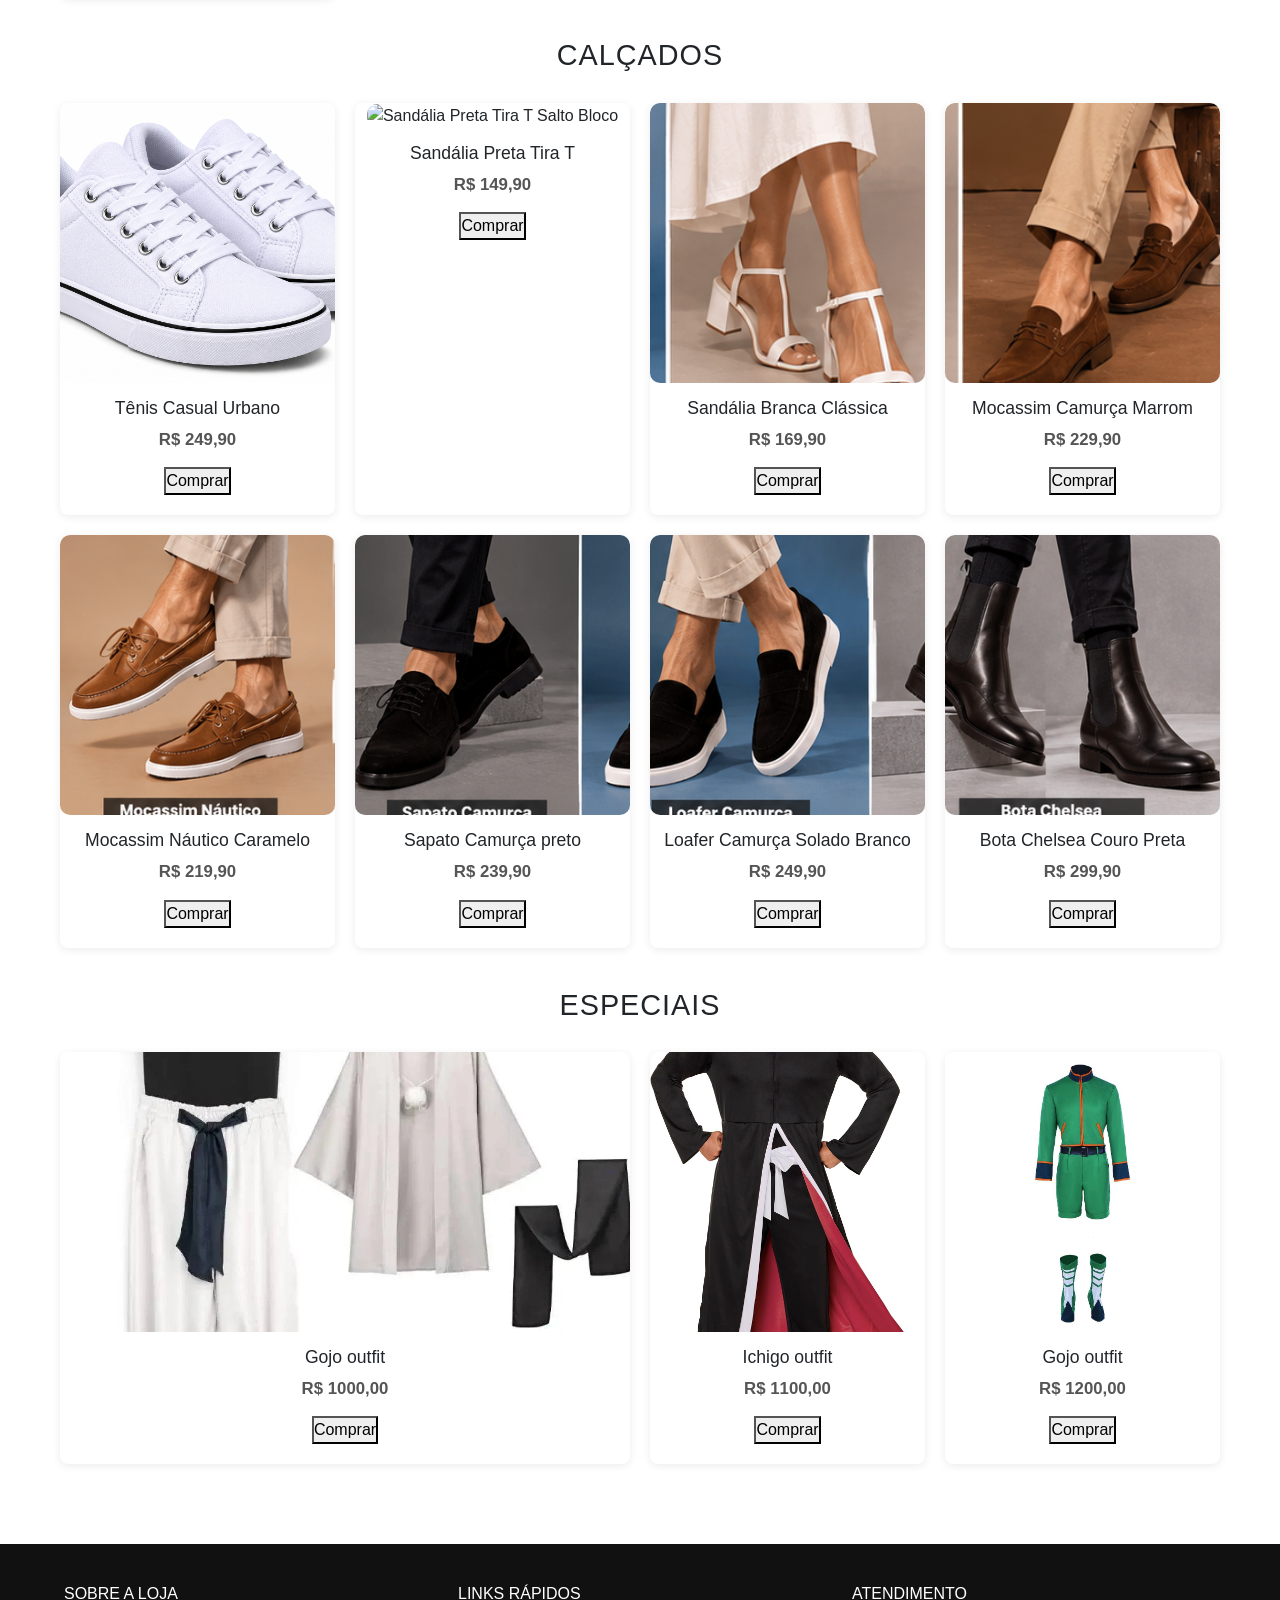
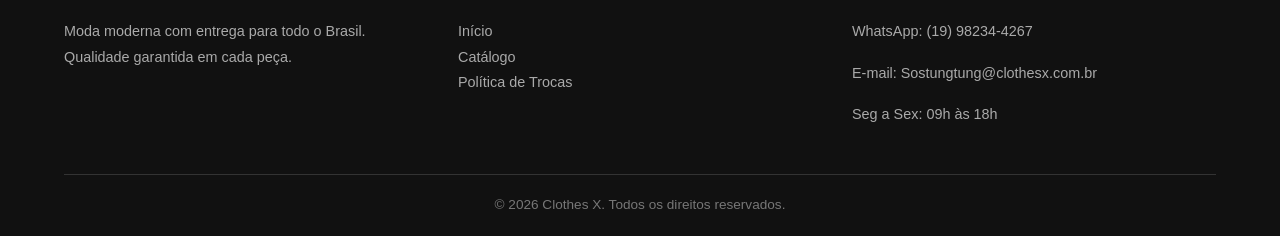
==== commit 44acb8b6: "amimirrrrrrrrr" ====
--- a/index.html
+++ b/index.html
@@ -226,7 +226,23 @@
               type="button">Comprar</button></a>
         </div>
 
-        
+      <div class="grade-produtos">
+          <div class="card-produto" id="produto18" data-views="100" data-categoria="especial">
+          <img src="img/ichigo.jpg" alt="ichigo roupa">
+          <h3>Ichigo outfit</h3>
+          <p class="preco">R$ 1100,00</p>
+          <a href="#Ichigo" style="color: black; text-decoration: none;"><button
+              type="button">Comprar</button></a>
+        </div>
+
+        <div class="grade-produtos">
+          <div class="card-produto" id="produto19" data-views="15" data-categoria="especial">
+          <img src="img/gon.jpg" alt="gon roupa">
+          <h3>Gojo outfit</h3>
+          <p class="preco">R$ 1200,00</p>
+          <a href="#Gon" style="color: black; text-decoration: none;"><button
+              type="button">Comprar</button></a>
+        </div>
       </div>
     </section>
   </main>
@@ -401,6 +417,25 @@
     </div>
   </div>
 
+  <div id="Ichigo" class="overlayton">
+    <div class="popup">
+      <img src="img/ichigo.jpg" alt="Gojo roupa" width="200px" height="200px">
+      <h3>Ichigo outfit</h3>
+      <p class="preco">R$ 1000,00</p>
+      <button type="button" class="btn-comprar" data-produto-id="produto18">Comprar</button>
+      <button type="button" class="btn-fechar" data-produto-id="produto18">Fechar</button>
+    </div>
+  </div>
+
+  <div id="Gon" class="overlayton">
+    <div class="popup">
+      <img src="img/gon.jpg" alt="Gojo roupa" width="200px" height="200px">
+      <h3>Gon outfit</h3>
+      <p class="preco">R$ 1000,00</p>
+      <button type="button" class="btn-comprar" data-produto-id="produto19">Comprar</button>
+      <button type="button" class="btn-fechar" data-produto-id="produto19">Fechar</button>
+    </div>
+  </div>
   <script src="js/bootstrap.min.js"></script>
   <script src="script.js"></script>
 </body>
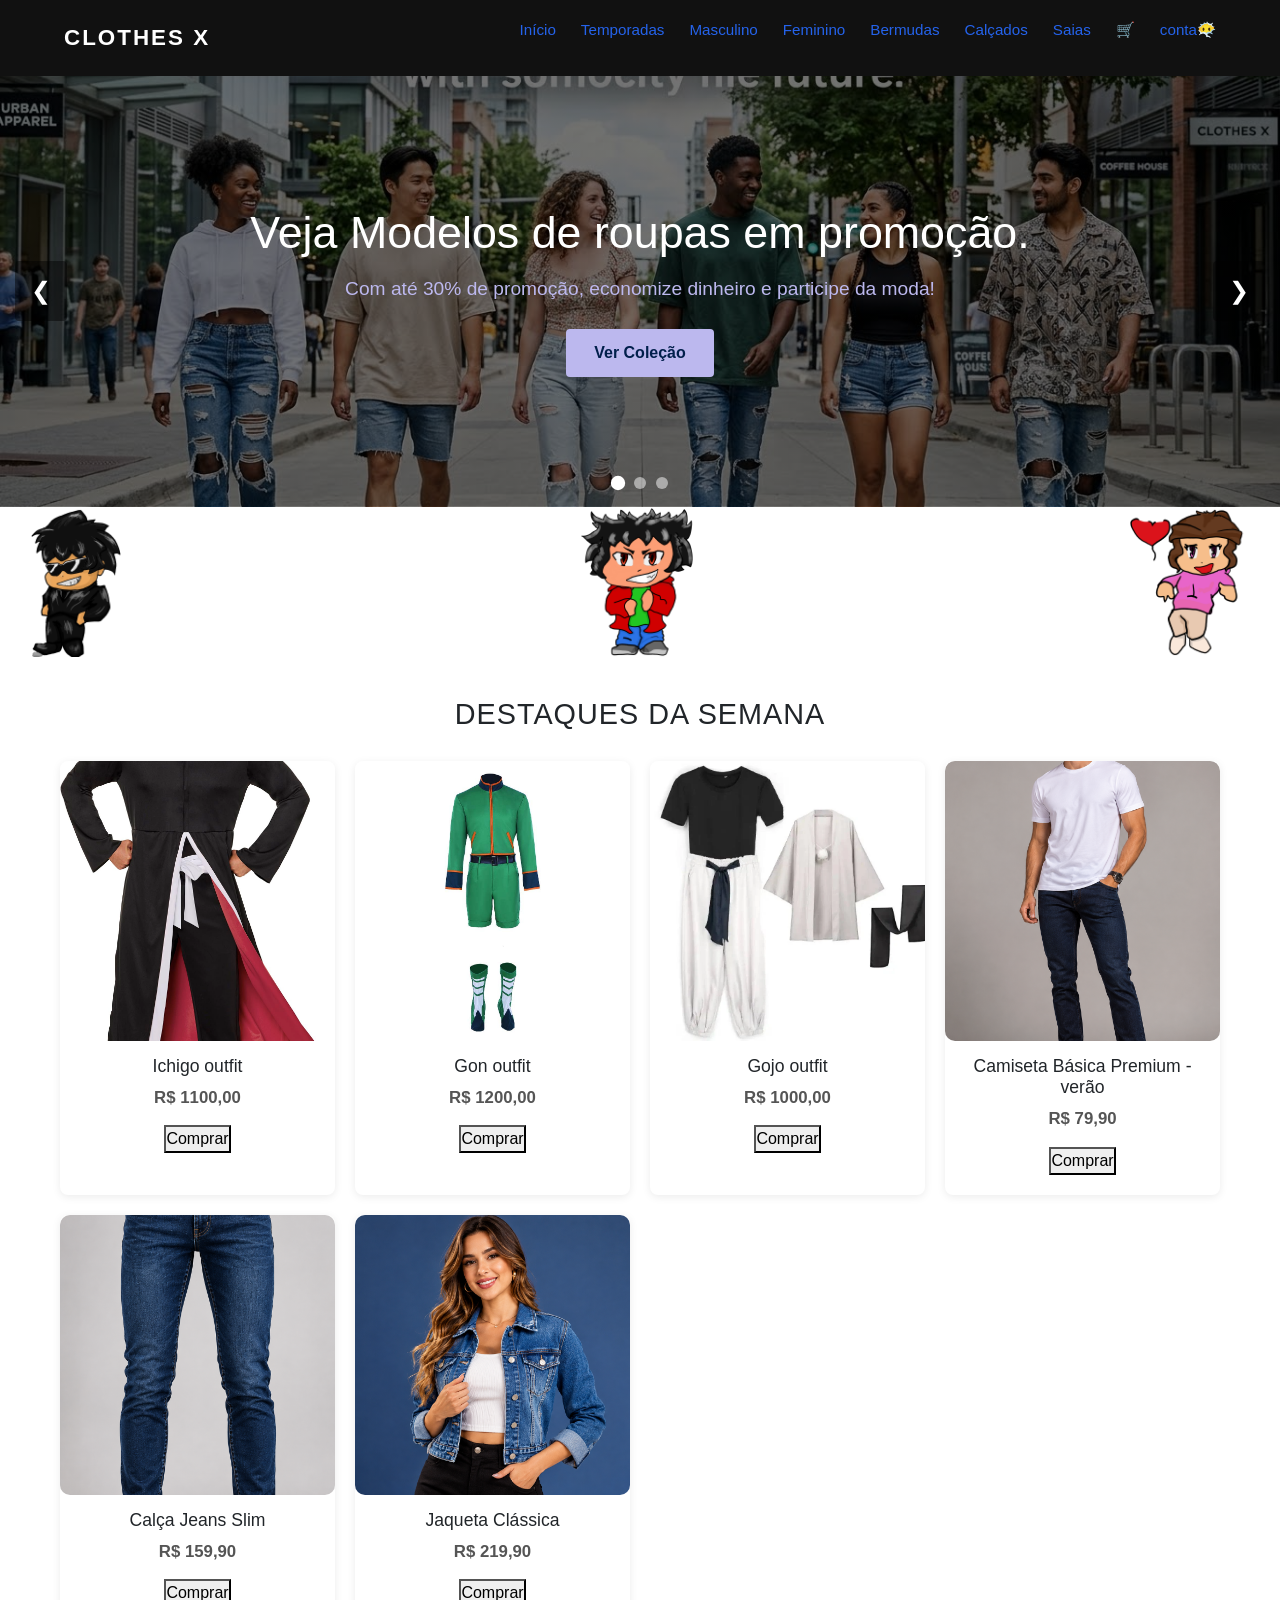
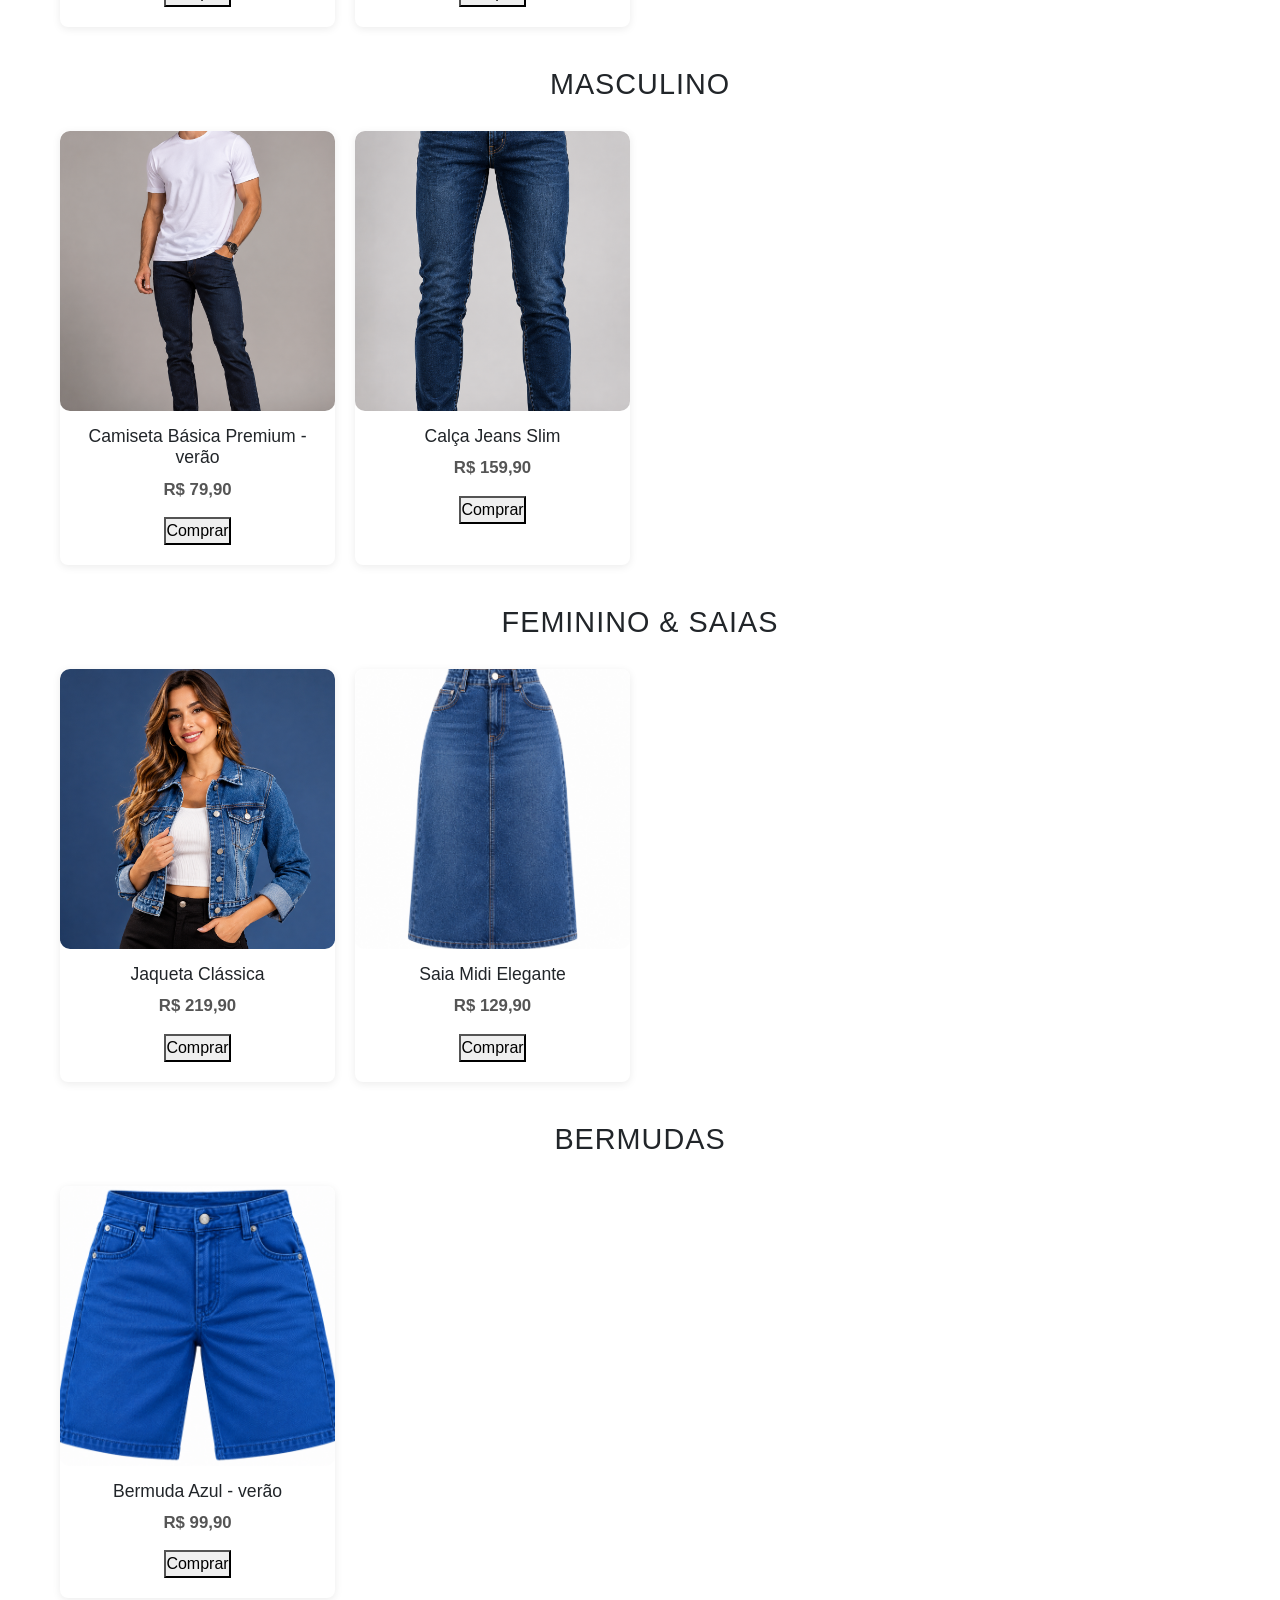
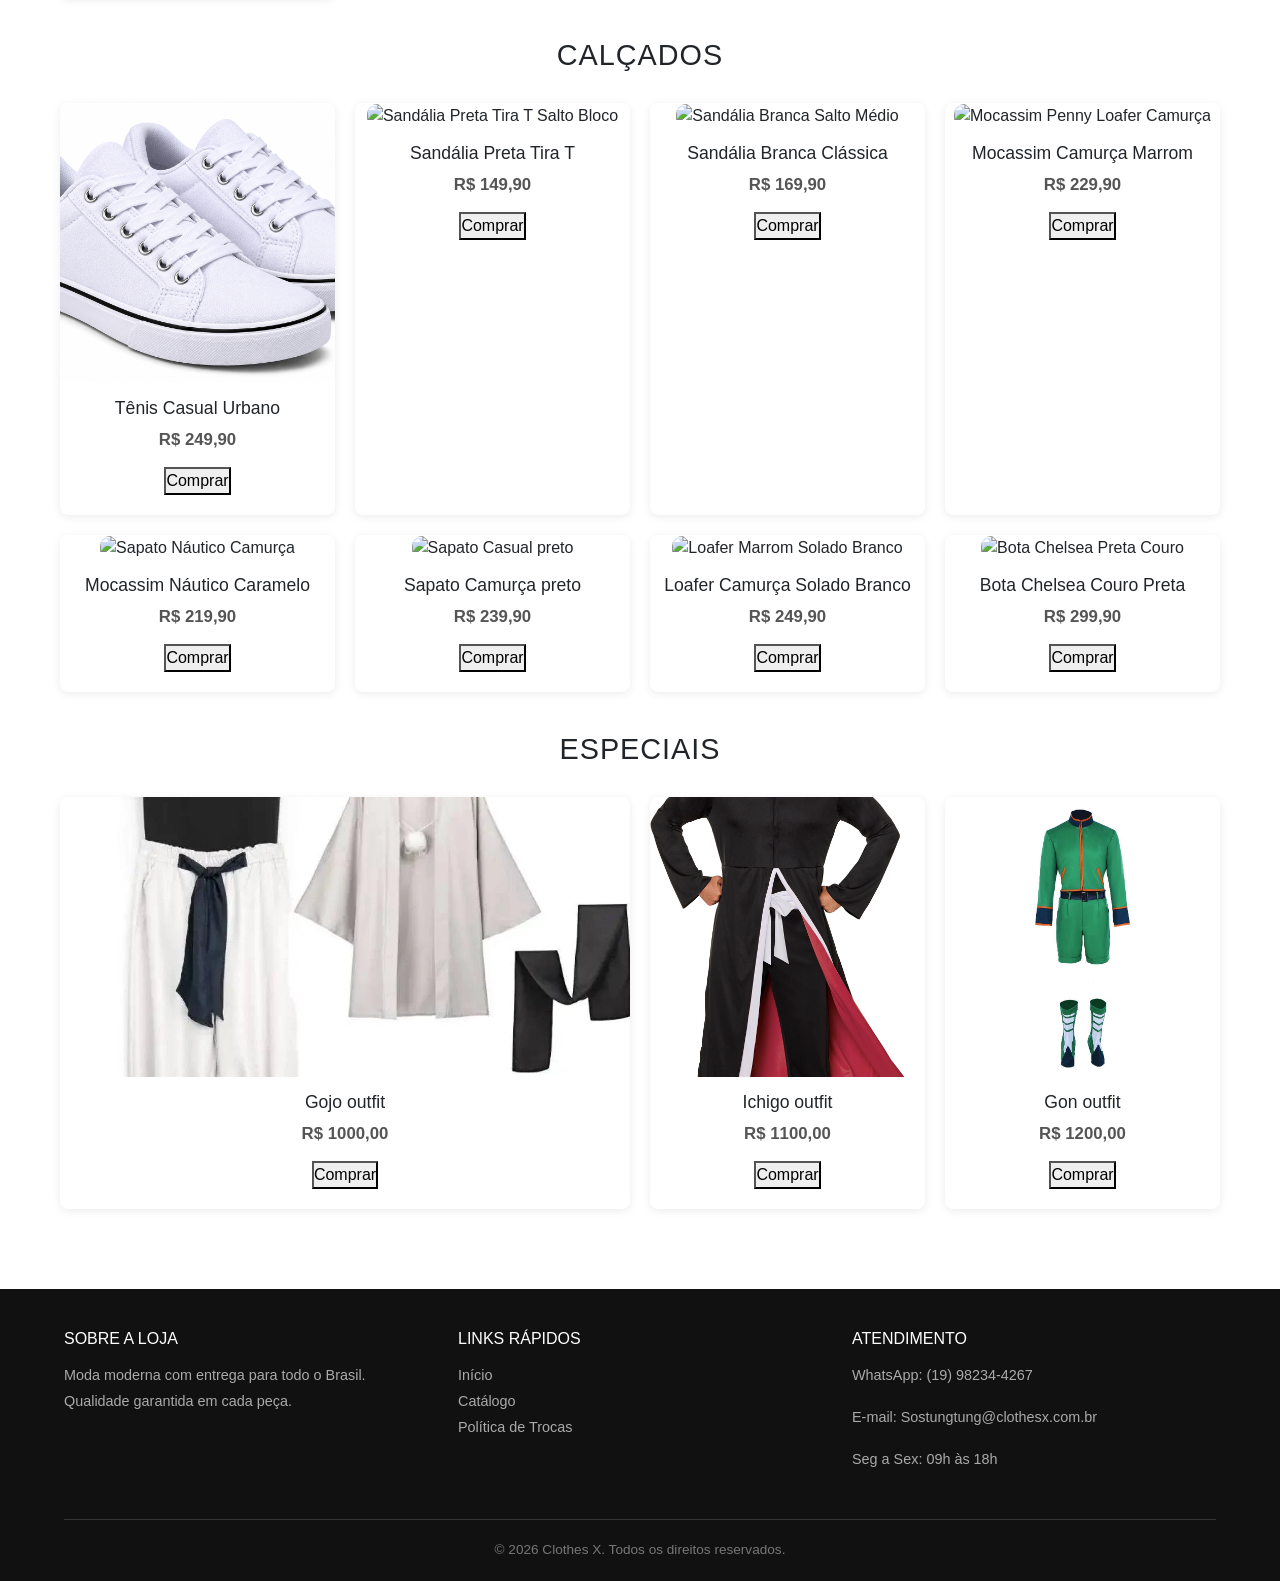
==== commit 3327ae59: "deus é mais" ====
--- a/index.html
+++ b/index.html
@@ -96,7 +96,7 @@
         </div>
 
         <div class="card-produto" id="produto2" data-views="0" data-categoria="masculino">
-          <img src="img/produto2-calça-jeans-azul.png" alt="Calça Jeans">
+          <img src="img/produto2-calca-jeans-azul.png" alt="Calça Jeans">
           <h3>Calça Jeans Slim</h3>
           <p class="preco">R$ 159,90</p>
           <a href="#Calça_Jeans_Slim" style="color: black; text-decoration: none;"><button
@@ -158,7 +158,7 @@
         </div>
 
         <div class="card-produto" id="produto7" data-views="0" data-categoria="feminino calcados">
-          <img src="img/cal_fem_ver1.jpg" alt="Sandália Preta Tira T Salto Bloco">
+          <img src="img/produto4-sandalia-preta.png" alt="Sandália Preta Tira T Salto Bloco">
           <h3>Sandália Preta Tira T</h3>
           <p class="preco">R$ 149,90</p>
           <a href="#Sandália_Preta_Tira_T" style="color: black; text-decoration: none;"><button
@@ -191,7 +191,7 @@
         </div>
 
         <div class="card-produto" id="produto14" data-views="0" data-categoria="masculino calcados">
-          <img src="img/produto7-sapato-carmuça-preto.png" alt="Sapato Casual preto">
+          <img src="img/produto7-sapato-camurca-preto.png" alt="Sapato Casual preto">
           <h3>Sapato Camurça preto</h3>
           <p class="preco">R$ 239,90</p>
           <a href="#Sapato_Camurça_preto" style="color: black; text-decoration: none;"><button
@@ -199,7 +199,7 @@
         </div>
 
         <div class="card-produto" id="produto15" data-views="0" data-categoria="masculino calcados">
-          <img src="img/produto8-Loafer-carmuça-preto.png" alt="Loafer Marrom Solado Branco">
+          <img src="img/produto8-Loafer-camurca-preto.png" alt="Loafer Marrom Solado Branco">
           <h3>Loafer Camurça Solado Branco</h3>
           <p class="preco">R$ 249,90</p>
           <a href="#Loafer_Camurça_Solado_Branco" style="color: black; text-decoration: none;"><button
@@ -238,7 +238,7 @@
         <div class="grade-produtos">
           <div class="card-produto" id="produto19" data-views="15" data-categoria="especial">
           <img src="img/gon.jpg" alt="gon roupa">
-          <h3>Gojo outfit</h3>
+          <h3>Gon outfit</h3>
           <p class="preco">R$ 1200,00</p>
           <a href="#Gon" style="color: black; text-decoration: none;"><button
               type="button">Comprar</button></a>
@@ -287,7 +287,7 @@
 
   <div id="Calça_Jeans_Slim" class="overlayton">
     <div class="popup">
-      <img src="img/produto2-calça-jeans-azul.png" alt="Calça Jeans" width="200px" height="200px">
+      <img src="img/produto2-calca-jeans-azul.png" alt="Calça Jeans" width="200px" height="200px">
       <h3>Calça Jeans Slim</h3>
       <p class="preco">R$ 159,90</p>
       <button type="button" class="btn-comprar" data-produto-id="produto2">Comprar</button>
@@ -337,7 +337,7 @@
 
   <div id="Sandália_Preta_Tira_T" class="overlayton">
     <div class="popup">
-      <img src="img/cal_fem_ver1.jpg" alt="Sandália Preta Tira T Salto Bloco" width="200px" height="200px">
+      <img src="img/produto4-sandalia-preta.png" alt="Sandália Preta Tira T Salto Bloco" width="200px" height="200px">
       <h3>Sandália Preta Tira T</h3>
       <p class="preco">R$ 149,90</p>
       <button type="button" class="btn-comprar" data-produto-id="produto7">Comprar</button>
@@ -349,7 +349,7 @@
 
   <div id="Sandália_Branca_Clássica" class="overlayton">
     <div class="popup">
-      <img src="img/cal_fem_ver4.jpg" alt="Sandália Branca Salto Médio" width="200px" height="200px">
+      <img src="img/produto4-sandalia-branca.png" alt="Sandália Branca Salto Médio" width="200px" height="200px">
       <h3>Sandália Branca Clássica</h3>
       <p class="preco">R$ 169,90</p>
       <button type="button" class="btn-comprar" data-produto-id="produto10">Comprar</button>
@@ -379,7 +379,7 @@
 
   <div id="Sapato_Camurça_preto" class="overlayton">
     <div class="popup">
-      <img src="img/produto7-sapato-carmuça-preto.png" alt="Sapato Casual preto" width="200px" height="200px">
+      <img src="img/produto7-sapato-camurca-preto.png" alt="Sapato Casual preto" width="200px" height="200px">
       <h3>Sapato Camurça preto</h3>
       <p class="preco">R$ 239,90</p>
       <button type="button" class="btn-comprar" data-produto-id="produto14">Comprar</button>
@@ -389,7 +389,7 @@
 
   <div id="Loafer_Camurça_Solado_Branco" class="overlayton">
     <div class="popup">
-      <img src="img/produto8-Loafer-carmuça-preto.png" alt="Loafer Marrom Solado Branco" width="200px" height="200px">
+      <img src="img/produto8-Loafer-camurca-preto.png" alt="Loafer Marrom Solado Branco" width="200px" height="200px">
       <h3>Loafer Camurça Solado Branco</h3>
       <p class="preco">R$ 249,90</p>
       <button type="button" class="btn-comprar" data-produto-id="produto15">Comprar</button>
@@ -421,7 +421,7 @@
     <div class="popup">
       <img src="img/ichigo.jpg" alt="Gojo roupa" width="200px" height="200px">
       <h3>Ichigo outfit</h3>
-      <p class="preco">R$ 1000,00</p>
+      <p class="preco">R$ 1100,00</p>
       <button type="button" class="btn-comprar" data-produto-id="produto18">Comprar</button>
       <button type="button" class="btn-fechar" data-produto-id="produto18">Fechar</button>
     </div>
@@ -431,7 +431,7 @@
     <div class="popup">
       <img src="img/gon.jpg" alt="Gojo roupa" width="200px" height="200px">
       <h3>Gon outfit</h3>
-      <p class="preco">R$ 1000,00</p>
+      <p class="preco">R$ 1200,00</p>
       <button type="button" class="btn-comprar" data-produto-id="produto19">Comprar</button>
       <button type="button" class="btn-fechar" data-produto-id="produto19">Fechar</button>
     </div>
